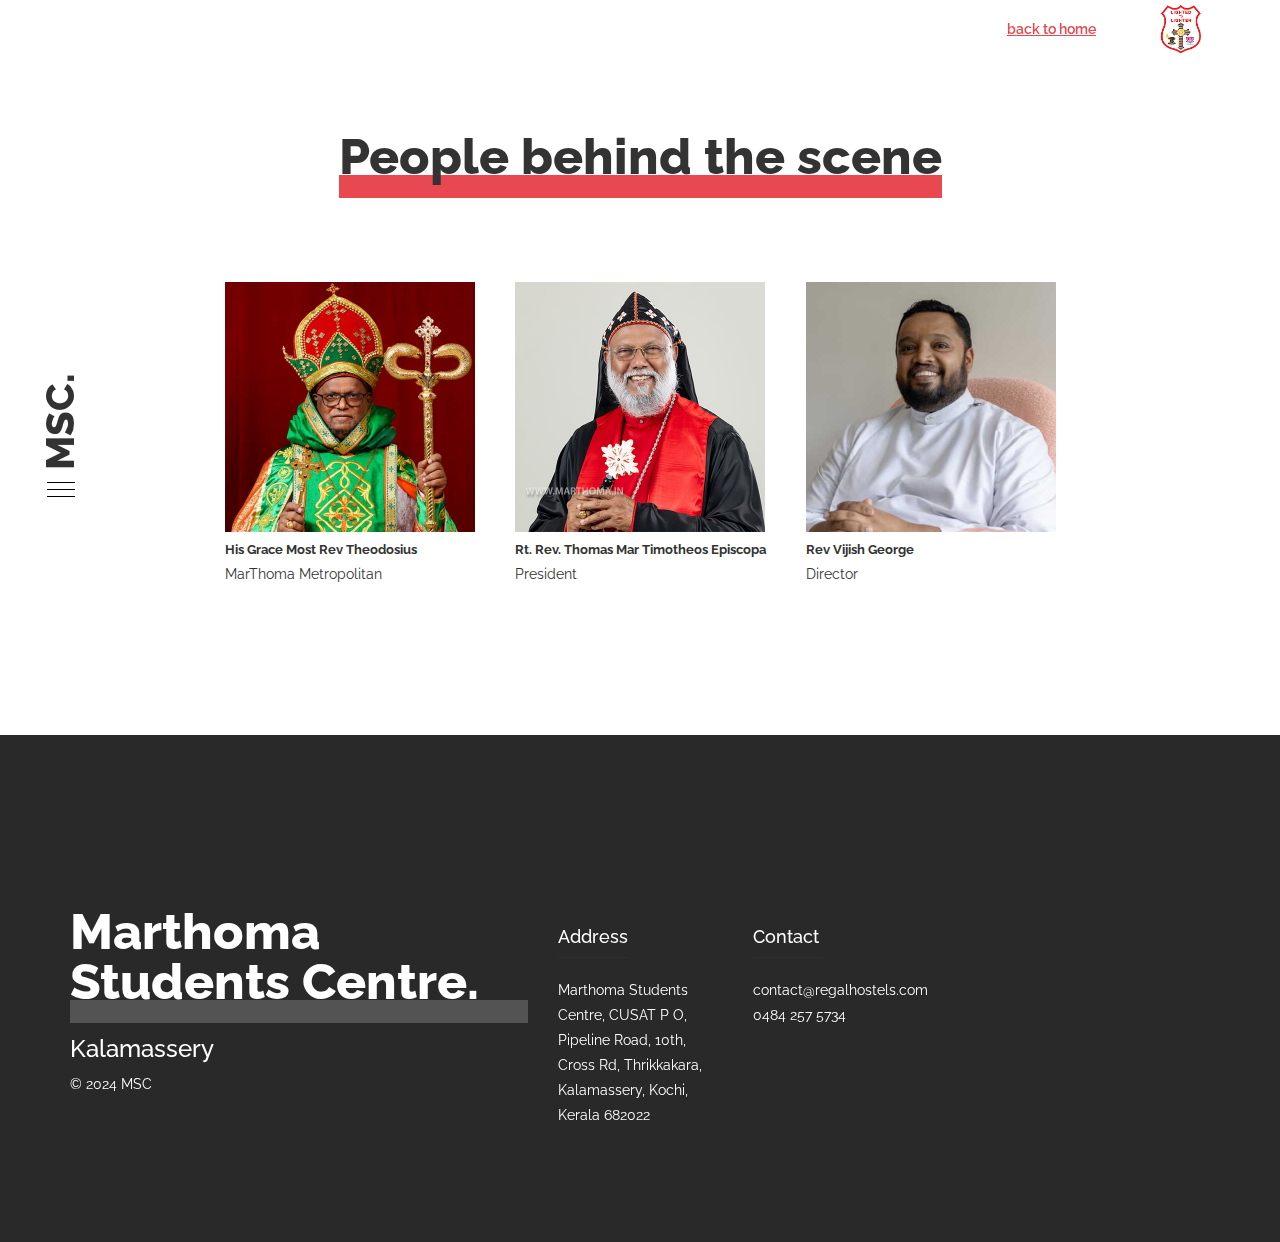
==== people.html @ cf11a121 "add people page, update content" ====
<!DOCTYPE html>
<html lang="en">
<head>
<meta charset="utf-8">
<meta name="viewport" content="width=device-width, initial-scale=1.0">
<title>Marthoma Students Centre</title>


	<!-- Library CSS -->
	<link href="css/regal_library.css" rel="stylesheet">

	<!-- Icons CSS -->
	<link href="fonts/themify-icons.css" rel="stylesheet">
	<link href="fonts/hotel/flaticon.css" rel="stylesheet">

	<!-- Theme CSS -->
	<link href="css/regal_style.css" rel="stylesheet">

	<!-- Google Fonts -->
	<link href='https://fonts.googleapis.com/css?family=Raleway:400,100,300,500,700,900' rel='stylesheet' type='text/css'>

	<!-- Favicon -->
	<link rel="icon" type="image/x-icon" href="/images/favicon.ico">

	<style>
		.icon {
			width: 100%;
		}

		.icon img {
			width: 50px;
			opacity: 0.75;
		}

		.logo {
			text-align: right;
		}

		.logo img {
			width: 60px;
			cursor: pointer;
			position: relative;
			transition: all 0.5s;
		}

		.logo img:hover {
			transform: scale(1.15) translateY(5px);
		}

		.people {
			display: flex;
			flex-wrap: wrap;
			justify-content: center;
		}

		.person {
			margin: 20px;
		}

		.person .person_text {
			display: flex;
			flex-direction: column;
			align-items: start;
			margin-top: 5px;
		}

		.person .person_text .person_name {
			font-weight: bold;
			font-size: 0.9em;
		}

		.person img {
			width: 250px;
		}
	</style>
</head>

<body>


<!-- Page -->
<div class="reg_page" id="reg_page">
    
    <!-- To Top -->
    <a href="#reg_page" class="reg_top ti ti-arrow-up reg_go"></a>
    
    <!-- Header -->
    <header>
        
        <div class="container reg_wht_txt">

            <!-- Header Phone -->
            <div class="reg_header_phone">
							Tel: 0484 257 5734
            </div>
            <!-- Header Phone End-->
            
            <!-- Header Social Buttons -->
            <!-- <div class="reg_header_soc">
                <b>Share</b>
                <div class="reg_header_soc_btns">
                    <a href="#" class="ti ti-facebook"></a>
                    <a href="#" class="ti ti-twitter"></a>
                    <a href="#" class="ti ti-instagram"></a>
                    <a href="#" class="ti ti-google"></a>
                </div>
            </div> -->
            <!-- Header Social Buttons End-->
						<div class="logo">
						 <a href="/" style="color: #e8484f; font-weight: 600; text-decoration: underline; margin-right: 50px;">back to home</a>
							<a href="https://marthoma.in" target="_blank">
								<img src="images/logo.png" />
							</a>
						</div>
        </div>
        

        <!-- Menu Btn -->
        <div class="reg_menu clearfix" data-301-end="left:0px" data-300-end="left:-200px">
            <div class="reg_menu_btn">
                <span></span><span></span><span></span>
            </div>
            <b>MSC.</b>
        </div>
        <!-- Menu Btn End-->

        <!-- Booking Btn -->
        <div class="reg_book clearfix">
            <i class="ti ti-tag"></i>
        </div>
        <!-- Booking Btn End-->

        <!-- Menu Hover -->
        <div class="reg_menu_cont reg_image_bck" data-color="#292929">
            <div class="reg_menu_cont_txt">

                <!-- Logo + Close Btn -->
                <div class="reg_menu_cont_logo"><div class="reg_menu_cont_logo_close"><span></span><span></span></div>MSC.</div>
                <ul>
                    <li><a href="/#about"><span>About</span></a></li>
                    <li><a href="/#rooms"><span>Rooms & Prices</span></a></li>
                    <!-- <li><a href="#reviews"><span>Reviews</span></a></li> -->
                    <li><a href="/#services"><span>Services</span></a></li>
                    <li><a href="/#gallery"><span>Gallery</span></a></li>
                    <!-- <li><a href="#instagram"><span>Instagram</span></a></li> -->
                    <!-- <li><a href="#team"><span>Team</span></a></li> -->
                    <!-- <li><a href="#offers"><span>Special Offers</span></a></li> -->
                    <li><a href="/#map"><span>Find us</span></a></li>
										<li><a href="#"><span>People behind the scene</span></a></li>
                </ul>

                <!-- Social Btns -->
                <!-- <div class="reg_menu_cont_social">
                    Follow Us
                    <a href="#" class="ti ti-facebook"></a>
                    <a href="#" class="ti ti-twitter"></a>
                    <a href="#" class="ti ti-instagram"></a>
                    <a href="#" class="ti ti-google"></a>
                </div> -->
                <!-- Social Btns End-->
            </div>
        </div>
        <!-- Menu Hover End-->
    
        

    </header>
    <!-- Header End -->


    <!-- Content -->
    <section id="reg_content" class="reg_content">

        <!-- section -->
        <section class="reg_section" id="about">
            <div class="container text-center">
                <h2>People behind the scene</h2><br>

								<div class="people">
									<div class="person">
										<div class="person_image_container">
											<img src="images/people/THEODOSIUS-MARTHOMA.jpg"/>
										</div>
										<div class="person_text">
											<div class="person_name">His Grace Most Rev Theodosius</div>
											<div class="person_position">MarThoma Metropolitan</div>
										</div>
									</div>
									<div class="person">
										<div class="person_image_container">
											<img src="images/people/4-Mar-Timotheos-2.jpg"/>
										</div>
										<div class="person_text">
											<div class="person_name">Rt. Rev. Thomas Mar Timotheos Episcopa</div>
											<div class="person_position">President</div>
										</div>
									</div>
									<div class="person">
										<div class="person_image_container">
											<img src="images/people/director.jpg"/>
										</div>
										<div class="person_text">
											<div class="person_name">Rev Vijish George</div>
											<div class="person_position">Director</div>
										</div>
									</div>
									
								</div>

								
            </div>
            <!-- container end -->
        </section>
        <!-- section end -->
        


    <!-- Footer -->
    <footer class="reg_image_bck" data-color="#292929">
        <div class="container">
            
            <!-- help -->
            <div id="reg_footer_block" data-0="@class:noactive" data-300-end="@class:active">
                <i class="ti flaticon-reception-bell"></i><span class="reg_subtitle">Need Help. <b>0484 257 5734</b></span>
                <p>If you hate forms (and who doesn’t?) or if you want to talk to a human being (and who doesn’t?), then you can ring us on the following number.</p>
            </div>
            <!-- help end -->
    
            <div class="row reg_wht_txt">
                <div class="col-md-5 col-sm-3">
                    <div class="reg_subtitle">Marthoma Students Centre.</div>
                    <h3>Kalamassery</h3>
                    <p>© 2024 MSC</p>
                </div>
                <div class="col-md-2 col-sm-3">
                    <h4>Address</h4>
                    <p>Marthoma Students Centre, CUSAT P O, Pipeline Road, 10th, Cross Rd, Thrikkakara, Kalamassery, Kochi, Kerala 682022</p>
                </div>
                <div class="col-md-3 col-sm-3">
                    <h4>Contact</h4>
                    <p><a href="mailto:contact@regalhostels.com">contact@regalhostels.com</a><br>
                    0484 257 5734<br>
                    
                    </p>
                </div>
                <!-- <div class="col-md-2 col-sm-3">
                    <h4>Follow Us</h4>
                    <ul>
                        <li><a href="#">Behance</a></li>
                        <li><a href="#">Facebook</a></li>
                        <li><a href="#">Dribble</a></li>
                    </ul>
                </div> -->
                
            </div>
            <!-- row end -->
        </div>
        <!-- container end -->
    </footer>
    <!-- Footer End -->

</div>
<!-- Page End -->



<!-- JQuery -->
<script src="js/jquery-1.12.4.min.js"></script> 
<!-- Library JS -->
<script src="js/regal_library.js"></script> 
<!-- Theme JS -->
<script src="js/regal_script.js"></script>

<script>
	
</script>
</body>
</html>
---- fonts/themify-icons.css ----
@font-face {
	font-family: 'themify';
	src:url('fonts/themify.eot?-fvbane');
	src:url('fonts/themify.eot?#iefix-fvbane') format('embedded-opentype'),
		url('fonts/themify.woff?-fvbane') format('woff'),
		url('fonts/themify.ttf?-fvbane') format('truetype'),
		url('fonts/themify.svg?-fvbane#themify') format('svg');
	font-weight: normal;
	font-style: normal;
}

[class^="ti-"], [class*=" ti-"] {
	font-family: 'themify';
	speak: none;
	font-style: normal;
	font-weight: normal;
	font-variant: normal;
	text-transform: none;
	line-height: 1;

	/* Better Font Rendering =========== */
	-webkit-font-smoothing: antialiased;
	-moz-osx-font-smoothing: grayscale;
}

.ti-wand:before {
	content: "\e600";
}
.ti-volume:before {
	content: "\e601";
}
.ti-user:before {
	content: "\e602";
}
.ti-unlock:before {
	content: "\e603";
}
.ti-unlink:before {
	content: "\e604";
}
.ti-trash:before {
	content: "\e605";
}
.ti-thought:before {
	content: "\e606";
}
.ti-target:before {
	content: "\e607";
}
.ti-tag:before {
	content: "\e608";
}
.ti-tablet:before {
	content: "\e609";
}
.ti-star:before {
	content: "\e60a";
}
.ti-spray:before {
	content: "\e60b";
}
.ti-signal:before {
	content: "\e60c";
}
.ti-shopping-cart:before {
	content: "\e60d";
}
.ti-shopping-cart-full:before {
	content: "\e60e";
}
.ti-settings:before {
	content: "\e60f";
}
.ti-search:before {
	content: "\e610";
}
.ti-zoom-in:before {
	content: "\e611";
}
.ti-zoom-out:before {
	content: "\e612";
}
.ti-cut:before {
	content: "\e613";
}
.ti-ruler:before {
	content: "\e614";
}
.ti-ruler-pencil:before {
	content: "\e615";
}
.ti-ruler-alt:before {
	content: "\e616";
}
.ti-bookmark:before {
	content: "\e617";
}
.ti-bookmark-alt:before {
	content: "\e618";
}
.ti-reload:before {
	content: "\e619";
}
.ti-plus:before {
	content: "\e61a";
}
.ti-pin:before {
	content: "\e61b";
}
.ti-pencil:before {
	content: "\e61c";
}
.ti-pencil-alt:before {
	content: "\e61d";
}
.ti-paint-roller:before {
	content: "\e61e";
}
.ti-paint-bucket:before {
	content: "\e61f";
}
.ti-na:before {
	content: "\e620";
}
.ti-mobile:before {
	content: "\e621";
}
.ti-minus:before {
	content: "\e622";
}
.ti-medall:before {
	content: "\e623";
}
.ti-medall-alt:before {
	content: "\e624";
}
.ti-marker:before {
	content: "\e625";
}
.ti-marker-alt:before {
	content: "\e626";
}
.ti-arrow-up:before {
	content: "\e627";
}
.ti-arrow-right:before {
	content: "\e628";
}
.ti-arrow-left:before {
	content: "\e629";
}
.ti-arrow-down:before {
	content: "\e62a";
}
.ti-lock:before {
	content: "\e62b";
}
.ti-location-arrow:before {
	content: "\e62c";
}
.ti-link:before {
	content: "\e62d";
}
.ti-layout:before {
	content: "\e62e";
}
.ti-layers:before {
	content: "\e62f";
}
.ti-layers-alt:before {
	content: "\e630";
}
.ti-key:before {
	content: "\e631";
}
.ti-import:before {
	content: "\e632";
}
.ti-image:before {
	content: "\e633";
}
.ti-heart:before {
	content: "\e634";
}
.ti-heart-broken:before {
	content: "\e635";
}
.ti-hand-stop:before {
	content: "\e636";
}
.ti-hand-open:before {
	content: "\e637";
}
.ti-hand-drag:before {
	content: "\e638";
}
.ti-folder:before {
	content: "\e639";
}
.ti-flag:before {
	content: "\e63a";
}
.ti-flag-alt:before {
	content: "\e63b";
}
.ti-flag-alt-2:before {
	content: "\e63c";
}
.ti-eye:before {
	content: "\e63d";
}
.ti-export:before {
	content: "\e63e";
}
.ti-exchange-vertical:before {
	content: "\e63f";
}
.ti-desktop:before {
	content: "\e640";
}
.ti-cup:before {
	content: "\e641";
}
.ti-crown:before {
	content: "\e642";
}
.ti-comments:before {
	content: "\e643";
}
.ti-comment:before {
	content: "\e644";
}
.ti-comment-alt:before {
	content: "\e645";
}
.ti-close:before {
	content: "\e646";
}
.ti-clip:before {
	content: "\e647";
}
.ti-angle-up:before {
	content: "\e648";
}
.ti-angle-right:before {
	content: "\e649";
}
.ti-angle-left:before {
	content: "\e64a";
}
.ti-angle-down:before {
	content: "\e64b";
}
.ti-check:before {
	content: "\e64c";
}
.ti-check-box:before {
	content: "\e64d";
}
.ti-camera:before {
	content: "\e64e";
}
.ti-announcement:before {
	content: "\e64f";
}
.ti-brush:before {
	content: "\e650";
}
.ti-briefcase:before {
	content: "\e651";
}
.ti-bolt:before {
	content: "\e652";
}
.ti-bolt-alt:before {
	content: "\e653";
}
.ti-blackboard:before {
	content: "\e654";
}
.ti-bag:before {
	content: "\e655";
}
.ti-move:before {
	content: "\e656";
}
.ti-arrows-vertical:before {
	content: "\e657";
}
.ti-arrows-horizontal:before {
	content: "\e658";
}
.ti-fullscreen:before {
	content: "\e659";
}
.ti-arrow-top-right:before {
	content: "\e65a";
}
.ti-arrow-top-left:before {
	content: "\e65b";
}
.ti-arrow-circle-up:before {
	content: "\e65c";
}
.ti-arrow-circle-right:before {
	content: "\e65d";
}
.ti-arrow-circle-left:before {
	content: "\e65e";
}
.ti-arrow-circle-down:before {
	content: "\e65f";
}
.ti-angle-double-up:before {
	content: "\e660";
}
.ti-angle-double-right:before {
	content: "\e661";
}
.ti-angle-double-left:before {
	content: "\e662";
}
.ti-angle-double-down:before {
	content: "\e663";
}
.ti-zip:before {
	content: "\e664";
}
.ti-world:before {
	content: "\e665";
}
.ti-wheelchair:before {
	content: "\e666";
}
.ti-view-list:before {
	content: "\e667";
}
.ti-view-list-alt:before {
	content: "\e668";
}
.ti-view-grid:before {
	content: "\e669";
}
.ti-uppercase:before {
	content: "\e66a";
}
.ti-upload:before {
	content: "\e66b";
}
.ti-underline:before {
	content: "\e66c";
}
.ti-truck:before {
	content: "\e66d";
}
.ti-timer:before {
	content: "\e66e";
}
.ti-ticket:before {
	content: "\e66f";
}
.ti-thumb-up:before {
	content: "\e670";
}
.ti-thumb-down:before {
	content: "\e671";
}
.ti-text:before {
	content: "\e672";
}
.ti-stats-up:before {
	content: "\e673";
}
.ti-stats-down:before {
	content: "\e674";
}
.ti-split-v:before {
	content: "\e675";
}
.ti-split-h:before {
	content: "\e676";
}
.ti-smallcap:before {
	content: "\e677";
}
.ti-shine:before {
	content: "\e678";
}
.ti-shift-right:before {
	content: "\e679";
}
.ti-shift-left:before {
	content: "\e67a";
}
.ti-shield:before {
	content: "\e67b";
}
.ti-notepad:before {
	content: "\e67c";
}
.ti-server:before {
	content: "\e67d";
}
.ti-quote-right:before {
	content: "\e67e";
}
.ti-quote-left:before {
	content: "\e67f";
}
.ti-pulse:before {
	content: "\e680";
}
.ti-printer:before {
	content: "\e681";
}
.ti-power-off:before {
	content: "\e682";
}
.ti-plug:before {
	content: "\e683";
}
.ti-pie-chart:before {
	content: "\e684";
}
.ti-paragraph:before {
	content: "\e685";
}
.ti-panel:before {
	content: "\e686";
}
.ti-package:before {
	content: "\e687";
}
.ti-music:before {
	content: "\e688";
}
.ti-music-alt:before {
	content: "\e689";
}
.ti-mouse:before {
	content: "\e68a";
}
.ti-mouse-alt:before {
	content: "\e68b";
}
.ti-money:before {
	content: "\e68c";
}
.ti-microphone:before {
	content: "\e68d";
}
.ti-menu:before {
	content: "\e68e";
}
.ti-menu-alt:before {
	content: "\e68f";
}
.ti-map:before {
	content: "\e690";
}
.ti-map-alt:before {
	content: "\e691";
}
.ti-loop:before {
	content: "\e692";
}
.ti-location-pin:before {
	content: "\e693";
}
.ti-list:before {
	content: "\e694";
}
.ti-light-bulb:before {
	content: "\e695";
}
.ti-Italic:before {
	content: "\e696";
}
.ti-info:before {
	content: "\e697";
}
.ti-infinite:before {
	content: "\e698";
}
.ti-id-badge:before {
	content: "\e699";
}
.ti-hummer:before {
	content: "\e69a";
}
.ti-home:before {
	content: "\e69b";
}
.ti-help:before {
	content: "\e69c";
}
.ti-headphone:before {
	content: "\e69d";
}
.ti-harddrives:before {
	content: "\e69e";
}
.ti-harddrive:before {
	content: "\e69f";
}
.ti-gift:before {
	content: "\e6a0";
}
.ti-game:before {
	content: "\e6a1";
}
.ti-filter:before {
	content: "\e6a2";
}
.ti-files:before {
	content: "\e6a3";
}
.ti-file:before {
	content: "\e6a4";
}
.ti-eraser:before {
	content: "\e6a5";
}
.ti-envelope:before {
	content: "\e6a6";
}
.ti-download:before {
	content: "\e6a7";
}
.ti-direction:before {
	content: "\e6a8";
}
.ti-direction-alt:before {
	content: "\e6a9";
}
.ti-dashboard:before {
	content: "\e6aa";
}
.ti-control-stop:before {
	content: "\e6ab";
}
.ti-control-shuffle:before {
	content: "\e6ac";
}
.ti-control-play:before {
	content: "\e6ad";
}
.ti-control-pause:before {
	content: "\e6ae";
}
.ti-control-forward:before {
	content: "\e6af";
}
.ti-control-backward:before {
	content: "\e6b0";
}
.ti-cloud:before {
	content: "\e6b1";
}
.ti-cloud-up:before {
	content: "\e6b2";
}
.ti-cloud-down:before {
	content: "\e6b3";
}
.ti-clipboard:before {
	content: "\e6b4";
}
.ti-car:before {
	content: "\e6b5";
}
.ti-calendar:before {
	content: "\e6b6";
}
.ti-book:before {
	content: "\e6b7";
}
.ti-bell:before {
	content: "\e6b8";
}
.ti-basketball:before {
	content: "\e6b9";
}
.ti-bar-chart:before {
	content: "\e6ba";
}
.ti-bar-chart-alt:before {
	content: "\e6bb";
}
.ti-back-right:before {
	content: "\e6bc";
}
.ti-back-left:before {
	content: "\e6bd";
}
.ti-arrows-corner:before {
	content: "\e6be";
}
.ti-archive:before {
	content: "\e6bf";
}
.ti-anchor:before {
	content: "\e6c0";
}
.ti-align-right:before {
	content: "\e6c1";
}
.ti-align-left:before {
	content: "\e6c2";
}
.ti-align-justify:before {
	content: "\e6c3";
}
.ti-align-center:before {
	content: "\e6c4";
}
.ti-alert:before {
	content: "\e6c5";
}
.ti-alarm-clock:before {
	content: "\e6c6";
}
.ti-agenda:before {
	content: "\e6c7";
}
.ti-write:before {
	content: "\e6c8";
}
.ti-window:before {
	content: "\e6c9";
}
.ti-widgetized:before {
	content: "\e6ca";
}
.ti-widget:before {
	content: "\e6cb";
}
.ti-widget-alt:before {
	content: "\e6cc";
}
.ti-wallet:before {
	content: "\e6cd";
}
.ti-video-clapper:before {
	content: "\e6ce";
}
.ti-video-camera:before {
	content: "\e6cf";
}
.ti-vector:before {
	content: "\e6d0";
}
.ti-themify-logo:before {
	content: "\e6d1";
}
.ti-themify-favicon:before {
	content: "\e6d2";
}
.ti-themify-favicon-alt:before {
	content: "\e6d3";
}
.ti-support:before {
	content: "\e6d4";
}
.ti-stamp:before {
	content: "\e6d5";
}
.ti-split-v-alt:before {
	content: "\e6d6";
}
.ti-slice:before {
	content: "\e6d7";
}
.ti-shortcode:before {
	content: "\e6d8";
}
.ti-shift-right-alt:before {
	content: "\e6d9";
}
.ti-shift-left-alt:before {
	content: "\e6da";
}
.ti-ruler-alt-2:before {
	content: "\e6db";
}
.ti-receipt:before {
	content: "\e6dc";
}
.ti-pin2:before {
	content: "\e6dd";
}
.ti-pin-alt:before {
	content: "\e6de";
}
.ti-pencil-alt2:before {
	content: "\e6df";
}
.ti-palette:before {
	content: "\e6e0";
}
.ti-more:before {
	content: "\e6e1";
}
.ti-more-alt:before {
	content: "\e6e2";
}
.ti-microphone-alt:before {
	content: "\e6e3";
}
.ti-magnet:before {
	content: "\e6e4";
}
.ti-line-double:before {
	content: "\e6e5";
}
.ti-line-dotted:before {
	content: "\e6e6";
}
.ti-line-dashed:before {
	content: "\e6e7";
}
.ti-layout-width-full:before {
	content: "\e6e8";
}
.ti-layout-width-default:before {
	content: "\e6e9";
}
.ti-layout-width-default-alt:before {
	content: "\e6ea";
}
.ti-layout-tab:before {
	content: "\e6eb";
}
.ti-layout-tab-window:before {
	content: "\e6ec";
}
.ti-layout-tab-v:before {
	content: "\e6ed";
}
.ti-layout-tab-min:before {
	content: "\e6ee";
}
.ti-layout-slider:before {
	content: "\e6ef";
}
.ti-layout-slider-alt:before {
	content: "\e6f0";
}
.ti-layout-sidebar-right:before {
	content: "\e6f1";
}
.ti-layout-sidebar-none:before {
	content: "\e6f2";
}
.ti-layout-sidebar-left:before {
	content: "\e6f3";
}
.ti-layout-placeholder:before {
	content: "\e6f4";
}
.ti-layout-menu:before {
	content: "\e6f5";
}
.ti-layout-menu-v:before {
	content: "\e6f6";
}
.ti-layout-menu-separated:before {
	content: "\e6f7";
}
.ti-layout-menu-full:before {
	content: "\e6f8";
}
.ti-layout-media-right-alt:before {
	content: "\e6f9";
}
.ti-layout-media-right:before {
	content: "\e6fa";
}
.ti-layout-media-overlay:before {
	content: "\e6fb";
}
.ti-layout-media-overlay-alt:before {
	content: "\e6fc";
}
.ti-layout-media-overlay-alt-2:before {
	content: "\e6fd";
}
.ti-layout-media-left-alt:before {
	content: "\e6fe";
}
.ti-layout-media-left:before {
	content: "\e6ff";
}
.ti-layout-media-center-alt:before {
	content: "\e700";
}
.ti-layout-media-center:before {
	content: "\e701";
}
.ti-layout-list-thumb:before {
	content: "\e702";
}
.ti-layout-list-thumb-alt:before {
	content: "\e703";
}
.ti-layout-list-post:before {
	content: "\e704";
}
.ti-layout-list-large-image:before {
	content: "\e705";
}
.ti-layout-line-solid:before {
	content: "\e706";
}
.ti-layout-grid4:before {
	content: "\e707";
}
.ti-layout-grid3:before {
	content: "\e708";
}
.ti-layout-grid2:before {
	content: "\e709";
}
.ti-layout-grid2-thumb:before {
	content: "\e70a";
}
.ti-layout-cta-right:before {
	content: "\e70b";
}
.ti-layout-cta-left:before {
	content: "\e70c";
}
.ti-layout-cta-center:before {
	content: "\e70d";
}
.ti-layout-cta-btn-right:before {
	content: "\e70e";
}
.ti-layout-cta-btn-left:before {
	content: "\e70f";
}
.ti-layout-column4:before {
	content: "\e710";
}
.ti-layout-column3:before {
	content: "\e711";
}
.ti-layout-column2:before {
	content: "\e712";
}
.ti-layout-accordion-separated:before {
	content: "\e713";
}
.ti-layout-accordion-merged:before {
	content: "\e714";
}
.ti-layout-accordion-list:before {
	content: "\e715";
}
.ti-ink-pen:before {
	content: "\e716";
}
.ti-info-alt:before {
	content: "\e717";
}
.ti-help-alt:before {
	content: "\e718";
}
.ti-headphone-alt:before {
	content: "\e719";
}
.ti-hand-point-up:before {
	content: "\e71a";
}
.ti-hand-point-right:before {
	content: "\e71b";
}
.ti-hand-point-left:before {
	content: "\e71c";
}
.ti-hand-point-down:before {
	content: "\e71d";
}
.ti-gallery:before {
	content: "\e71e";
}
.ti-face-smile:before {
	content: "\e71f";
}
.ti-face-sad:before {
	content: "\e720";
}
.ti-credit-card:before {
	content: "\e721";
}
.ti-control-skip-forward:before {
	content: "\e722";
}
.ti-control-skip-backward:before {
	content: "\e723";
}
.ti-control-record:before {
	content: "\e724";
}
.ti-control-eject:before {
	content: "\e725";
}
.ti-comments-smiley:before {
	content: "\e726";
}
.ti-brush-alt:before {
	content: "\e727";
}
.ti-youtube:before {
	content: "\e728";
}
.ti-vimeo:before {
	content: "\e729";
}
.ti-twitter:before {
	content: "\e72a";
}
.ti-time:before {
	content: "\e72b";
}
.ti-tumblr:before {
	content: "\e72c";
}
.ti-skype:before {
	content: "\e72d";
}
.ti-share:before {
	content: "\e72e";
}
.ti-share-alt:before {
	content: "\e72f";
}
.ti-rocket:before {
	content: "\e730";
}
.ti-pinterest:before {
	content: "\e731";
}
.ti-new-window:before {
	content: "\e732";
}
.ti-microsoft:before {
	content: "\e733";
}
.ti-list-ol:before {
	content: "\e734";
}
.ti-linkedin:before {
	content: "\e735";
}
.ti-layout-sidebar-2:before {
	content: "\e736";
}
.ti-layout-grid4-alt:before {
	content: "\e737";
}
.ti-layout-grid3-alt:before {
	content: "\e738";
}
.ti-layout-grid2-alt:before {
	content: "\e739";
}
.ti-layout-column4-alt:before {
	content: "\e73a";
}
.ti-layout-column3-alt:before {
	content: "\e73b";
}
.ti-layout-column2-alt:before {
	content: "\e73c";
}
.ti-instagram:before {
	content: "\e73d";
}
.ti-google:before {
	content: "\e73e";
}
.ti-github:before {
	content: "\e73f";
}
.ti-flickr:before {
	content: "\e740";
}
.ti-facebook:before {
	content: "\e741";
}
.ti-dropbox:before {
	content: "\e742";
}
.ti-dribbble:before {
	content: "\e743";
}
.ti-apple:before {
	content: "\e744";
}
.ti-android:before {
	content: "\e745";
}
.ti-save:before {
	content: "\e746";
}
.ti-save-alt:before {
	content: "\e747";
}
.ti-yahoo:before {
	content: "\e748";
}
.ti-wordpress:before {
	content: "\e749";
}
.ti-vimeo-alt:before {
	content: "\e74a";
}
.ti-twitter-alt:before {
	content: "\e74b";
}
.ti-tumblr-alt:before {
	content: "\e74c";
}
.ti-trello:before {
	content: "\e74d";
}
.ti-stack-overflow:before {
	content: "\e74e";
}
.ti-soundcloud:before {
	content: "\e74f";
}
.ti-sharethis:before {
	content: "\e750";
}
.ti-sharethis-alt:before {
	content: "\e751";
}
.ti-reddit:before {
	content: "\e752";
}
.ti-pinterest-alt:before {
	content: "\e753";
}
.ti-microsoft-alt:before {
	content: "\e754";
}
.ti-linux:before {
	content: "\e755";
}
.ti-jsfiddle:before {
	content: "\e756";
}
.ti-joomla:before {
	content: "\e757";
}
.ti-html5:before {
	content: "\e758";
}
.ti-flickr-alt:before {
	content: "\e759";
}
.ti-email:before {
	content: "\e75a";
}
.ti-drupal:before {
	content: "\e75b";
}
.ti-dropbox-alt:before {
	content: "\e75c";
}
.ti-css3:before {
	content: "\e75d";
}
.ti-rss:before {
	content: "\e75e";
}
.ti-rss-alt:before {
	content: "\e75f";
}
---- fonts/hotel/flaticon.css ----
/*
  	Flaticon icon font: Flaticon
  	Creation date: 19/02/2016 14:52
  	*/

@font-face {
  font-family: "Flaticon";
  src: url("./Flaticon.eot");
  src: url("./Flaticon.eot?#iefix") format("embedded-opentype"),
       url("./Flaticon.woff") format("woff"),
       url("./Flaticon.ttf") format("truetype"),
       url("./Flaticon.svg#Flaticon") format("svg");
  font-weight: normal;
  font-style: normal;
}

@media screen and (-webkit-min-device-pixel-ratio:0) {
  @font-face {
    font-family: "Flaticon";
    src: url("./Flaticon.svg#Flaticon") format("svg");
  }
}

[class^="flaticon-"]:before, [class*=" flaticon-"]:before,
[class^="flaticon-"]:after, [class*=" flaticon-"]:after {   
  font-family: Flaticon;
        font-size: 50px;
font-style: normal;
}

.flaticon-air-conditioner:before { content: "\f100"; }
.flaticon-bar:before { content: "\f101"; }
.flaticon-business-center:before { content: "\f102"; }
.flaticon-check-in:before { content: "\f103"; }
.flaticon-cleaning-service:before { content: "\f104"; }
.flaticon-coffee-cup:before { content: "\f105"; }
.flaticon-conference:before { content: "\f106"; }
.flaticon-family-room:before { content: "\f107"; }
.flaticon-hotel:before { content: "\f108"; }
.flaticon-hotel-room:before { content: "\f109"; }
.flaticon-hotel-sign:before { content: "\f10a"; }
.flaticon-hotel-staff:before { content: "\f10b"; }
.flaticon-laundry-service:before { content: "\f10c"; }
.flaticon-luggage:before { content: "\f10d"; }
.flaticon-no-smoking:before { content: "\f10e"; }
.flaticon-not-disturb:before { content: "\f10f"; }
.flaticon-parking:before { content: "\f110"; }
.flaticon-reception:before { content: "\f111"; }
.flaticon-reception-bell:before { content: "\f112"; }
.flaticon-restaurant:before { content: "\f113"; }
.flaticon-room-key:before { content: "\f114"; }
.flaticon-room-service:before { content: "\f115"; }
.flaticon-safebox:before { content: "\f116"; }
.flaticon-shower:before { content: "\f117"; }
.flaticon-spa:before { content: "\f118"; }
.flaticon-sport-centre:before { content: "\f119"; }
.flaticon-swimming-pool:before { content: "\f11a"; }
.flaticon-television:before { content: "\f11b"; }
.flaticon-toiletries:before { content: "\f11c"; }
.flaticon-wifi-room:before { content: "\f11d"; }
---- css/regal_style.css ----
/* TABLE OF CONTENT
======================================
01. Main Styles
	01.1 Regal Menu
	01.2 White Text
	01.3 Titles
02. Bootstrap
	02.1 Align Center
	02.2 Tabs
	02.3.Buttons
	02.4 Labels
	02.5 Alerts
	02.6 Lightbox
	02.7 Pagination
	02.8 Progress Bars
	02.9 Preloader
	02.10 AbsBlocks
	02.11 Calendar
03. Sidebars
	03.1 Content
	03.2 Main Sidebar
	03.3 Section
04. Header
	04.1 Logo Animation
	04.2 Logo Img
	04.3 Tranparency Menu
	04.4 Full Width Submenu
	04.5 Horizontal Menu
	04.6 Language Menu
	04.7 Mobile Menu
	04.8 Header Animation
	04.9 Passpartu
	04.10 Search
	04.11 Header Login Form
	04.12 Header Phone
05. Slider
	05.1 Slider Text
	05.2 Slider Aligns
	05.3 Scroll Down
	05.4 Slider Reviews
	05.5 About Images
06. Shortcodes
	06.1 Icon Boxes
	06.2 Animation Blocks
		06.2.01 Iphone Animations
		06.2.02 Macbook Animation
	06.3 Browsers Images
	06.4 Team
	06.5 Sliders
	06.6 News Block
	06.7 Around Block
	06.8 Price
	06.9 Services Block
	06.10 Map
	06.11 Special Offers
	06.12 Section Animation Block
	06.13 Room Blocks
	06.14 Block Center
	06.15 Block Animations
07. Footer
	07.1 To Top
	07.2 Map
	07.3 Footer Block
08. Inside Pages
	08.1 Portfolio
	08.2 Pages Title
	08.3 Breadcrumbs
	08.4 Demos
	08.5 One Page Nav
	08.6 Blog
	08.7 Widgets
	08.8 Comments
	08.9 Masonry
	08.10 Projects
	08.11 Shop
	08.12 Tags
	08.13 Related Products
	08.14 Checkout
	08.15 Cart
	08.16 Single Products
	08.17 Restaurant
09. Mobile, Tablet
	09.1 Mobile
	09.2 Tablet
======================================
*/


/*===============================================*/
/* 01. Main Styles                               */
/*===============================================*/

body {
    color: #333;
    font:400 14px/25px Raleway, Arial,sans-serif;
	margin:0;
	padding:0;
	min-height:100%;
	height: 100%;
}
.body_no_height {
	height: auto;
}
.body_no_height .reg_slider {
	height: 700px;
	height: 100vh;
}
a, a:hover, a:focus, a:active {
	color: #6f6f6f
}
html {
	min-height:100%;
	height:100%
}
.clear {
	clear: both;
}
.reg_page {
	min-height:100%;
	position:relative;
	height:100%;	
	left: 0;
}
.reg_large_text {
	font: 400 18px/30px Raleway, Arial;
}
.reg_over {
	width: 100%;
	height: 100%;
	top: 0;
	left: 0;
	position: absolute;
	z-index: 0
}
.reg_image_bck {
	-webkit-background-size: cover;
	background-size: cover;
}
.reg_top_menu_mobile_link {
	display: none;
}

/*01.1 Reg Menu*/
.reg_menu {
	position: fixed;
	background: #fff;
	top: 60%;
	padding: 40px;
	transform:rotate(-90deg);
	-webkit-transition: all 0.3s;
	-o-transition: all 0.3s;
	transition: all 0.3s;
	left: 0;
	-webkit-transform-origin: 0 0 0;
	-moz-transform-origin: 0 0 0;
	-ms-transform-origin: 0 0 0;
	-o-transform-origin: 0 0 0;
	transform-origin: 0 0 0;
	min-width: 102px;
	min-height: 102px;
	cursor: pointer;
	-webkit-transition-delay: 0.3s;
	-o-transition-delay: 0.3s;
	transition-delay: 0.3s;
}

.reg_menu_cl {
	left: -123px!important;
	-webkit-transition-delay: 0s;
	-o-transition-delay: 0s;
	transition-delay: 0s;
}
	.reg_menu:hover {
		padding: 60px 40px 40px;
		-webkit-transition-delay: 0s;
		-o-transition-delay: 0s;
		transition-delay: 0s;
	}

	.reg_menu b {
		position: relative;
		font:800 40px/40px Raleway;
		margin-left: 30px;
		color: #333;
	}
	.reg_menu_btn span {
		display: block;
		width: 1px;
		height: 28px;
		background: #000;
		margin: 7px 3px 0;
		float: left;
		-webkit-transition: all 0.3s;
		-o-transition: all 0.3s;
		transition: all 0.3s;
		-webkit-transform-origin: 100%;
		-moz-transform-origin: 100%;
		-ms-transform-origin: 100%;
		-o-transform-origin: 100%;
		transform-origin: 100%;
	}
	.reg_menu:hover .reg_menu_btn span:nth-child(1) {
		height: 0;
	}
	.reg_menu:hover .reg_menu_btn span:nth-child(2) {
		height: 50px;
	}
	.reg_menu:hover .reg_menu_btn span:nth-child(3) {
		height: 0;
		-webkit-transition-delay: 0.15s;
		-o-transition-delay: 0.15s;
		transition-delay: 0.15s;
	}
	.reg_menu_btn {
		width: 21px;
		position: absolute;
		transform:rotate(180deg);
		margin-top: 7px;
		-webkit-transition: all 0.3s;
		-o-transition: all 0.3s;
		transition: all 0.3s;
	}
	.reg_menu:hover .reg_menu_btn {
		margin-top: -15px;
	}

.reg_menu_cont {
	position: fixed;
	height: 100%;
	width: 600px;
	left: -600px;
	top: 0;
	-webkit-transition: all 0.5s;
	-o-transition: all 0.5s;
	transition: all 0.5s;
	z-index: 2;
}
.reg_menu_hover {
	left: -590px;
}
.reg_menu_opened {
	left: 0;
	-webkit-transition-delay: 0s;
	-o-transition-delay: 0s;
	transition-delay: 0s;
}
.reg_menu_cont_txt {
	position: absolute;
	top: 50%;
	left: 50%;
	transform:translateX(-50%) translateY(-50%);
}
.reg_menu_cont ul {
	margin: 0;
	padding: 0;
	list-style: none;
}
	.reg_menu_cont li {
		overflow: hidden;
	}
	.reg_menu_cont ul a {
		font: 800 40px/47px Raleway;
		-webkit-transition: all 0.3s;
		-o-transition: all 0.3s;
		transition: all 0.3s;
		position: relative;
		top: 50px;
		display: block;
		margin-top: -3px;
	}
		.reg_menu_cont ul a.active span {
			color: #fff;
			text-decoration: none;
		}
		.reg_menu_cont ul a.active {
			text-decoration: none;
		}
		.reg_menu_cont ul a span {
			-webkit-transition: all 0.3s;
			-o-transition: all 0.3s;
			transition: all 0.3s;
		}
	.reg_menu_opened ul a {
		top: 0;
	}
	.reg_menu_cont_social {
		margin-top: 30px;
		color: #eee;
		border-top: 1px solid rgba(255,255,255,0.1);
		padding-top: 30px;
	}
		.reg_menu_cont_social a {
			color: #eee;
			text-decoration: none;
			font-size: 20px;
			display: inline-block;
			margin: 0 5px;
		}
	.reg_menu_cont ul a:hover {
		text-decoration: none;
	}
		.reg_menu_cont ul a:hover span {
			color: #eee;
		}
	.reg_menu_cont_logo {
		position: absolute;
		font: 800 40px/40px Raleway;
		color: #eee;
		transform:rotate(-90deg);
		-webkit-transform-origin: 0 100%;
		-moz-transform-origin: 0 100%;
		-ms-transform-origin: 0 100%;
		-o-transform-origin: 0 100%;
		transform-origin: 0 100%;
		width: 320px;
		top: 282px;
		text-align: right;
		left: -37px;
	}

	.reg_menu_cont_logo_close,
	.reg_book_close {
		width: 87px;
		height: 36px;
		display: inline-block;
		position: relative;
		cursor: pointer;
		-webkit-transition: all 0.3s;
		-o-transition: all 0.3s;
		transition: all 0.3s;
	}
	.reg_book_close {
		width: 57px;
	}
		.reg_menu_cont_logo_close:hover {
			width: 92px;
		}
		.reg_menu_cont_logo_close:after {
			display: block;
			content: '';
			position: absolute;
			background: rgba(255,255,255,0.2);
			height: 55px;
			width: 1px;
			right: 20px;
			top: -7px;
		}
		.reg_menu_cont_logo_close span,
		.reg_book_close span {
			width: 50px;
			height: 1px;
			background: #eee;
			display: block;
			position: absolute;
			margin-top: 20px;
			-webkit-transition: all 0.3s;
			-o-transition: all 0.3s;
			transition: all 0.3s;
		}
			.reg_menu_cont_logo_close:hover span {
				background: #fff;
				width: 60px;
			}
		.reg_menu_cont_logo_close span:nth-child(1),
		.reg_book_close span:nth-child(1) {
			transform:rotate(45deg);
		}
		.reg_menu_cont_logo_close span:nth-child(2),
		.reg_book_close span:nth-child(2) {
			transform:rotate(-45deg);
		}
		.reg_menu_cont_logo_close:hover  span:nth-child(1),
		.reg_book_close:hover  span:nth-child(1) {
			transform:rotate(135deg);
		}
		.reg_menu_cont_logo_close:hover  span:nth-child(2),
		.reg_book_close:hover  span:nth-child(2) {
			transform:rotate(45deg);
		}

.reg_book,
.reg_book_close {
	display: none;
}
#form_send_message {
	padding-left: 20px;
}

/*01.2 White Text*/
.reg_wht_txt {
	color: #fff;
}
	.reg_wht_txt h2:after {
		background: rgba(255,255,255,0.1);
	}
	.text-center .reg_wht_txt h3 {
		max-width: 40%;
		margin-left: auto;
		margin-right: auto;
	}
	footer.reg_wht_txt h3 {
		max-width: 100% ;
	}
	.reg_wht_txt .reg_icon_box_content {
		color: #fff;
	}
	.reg_wht_txt .reg_icon_box h4 {
		color: #fff;
	}
	.reg_wht_txt a, .reg_wht_txt a i {
		color: #fff;
	}



/*01.3 Titles*/
h1.reg_h1_title {
	font:900 44px Raleway, Arial;
	text-transform: uppercase;
	line-height: 1.125;
	margin-top: 0;
}
h2, 
.reg_subtitle, 
.reg_underline_title {
	font:800 50px/50px Raleway, Arial;
	margin-top: 0;
	display: inline-block;
	position: relative;
	margin-bottom: 80px;
}
.reg_subtitle b {
	font-weight: 800;
}
.reg_subtitle {
	top: -70px;
}
h2:after,
.reg_subtitle:after,
.reg_underline_title:after {
	height: 23px;
	background: #e8484f;
	display: block;
	content: '';
	position: absolute;
	width: 100%;
	margin-top: -7px;
	z-index: -1;
}

.reg_wht_txt h2:after,
.reg_wht_txt .reg_underline_title:after,
.reg_wht_txt .reg_subtitle:after,
.reg_wht_txt .reg_block_center .reg_underline_title:after,
.reg_wht_txt .reg_simple_block .reg_underline_title:after,
.reg_wht_txt .reg_simple_block h2:after {
	background: rgba(255,255,255,0.2);
}

.reg_content .text-center h3 {
	max-width: 700px;
	margin-right: auto;
	margin-left: auto	
}
.reg_content img {
	max-width: 100%;
}
h4 {
	margin: 20px 0;
}


/*===============================================*/
/* 02. Bootstrap                                 */
/*===============================================*/

/*02.1 Align Center*/
.reg_text_center {
	text-align: center;
}
	.text-center .reg_icon_box .ti {
		float: none;
		position: relative;
		margin-left: 0;
	}
	.text-center .reg_icon_box .reg_icon_box_content {
		padding-left: 10px;	
	}
	.text-center h4:after {
		margin-left: auto;
		margin-right: auto;
	}
blockquote footer {
	padding: 40px 0 0;
}
.checkbox, .radio {
	display: inline-block;
}
.method {
	display: inline-block;
}
.checkout .box, .cart .box {
	background: #eee;
	padding: 30px;
}
.cart-total-item .price {
	float: right;
}
.cart-total-item {
	border-bottom: 1px solid #ccc;
	padding-bottom: 10px;
	margin-bottom: 10px;
}
.method p {
	margin: 0;
}
.container-full {
	width: 100%;
}
.panel-default > .panel-heading {
	border-radius: 0;
	background:#f2f2f2;
	padding: 20px;
}
.panel-title a:before {
	display: inline-block;
	content: "\e622";
	font-family: themify;
	font-size: 12px;
	margin-right: 10px;
}
	.panel-title a.collapsed:before {
		content: "\e61a";
	}
.panel-group .panel {
	border-radius: 0;
}
.reg_simple_block {
	padding: 60px;
	position: relative;
	z-index: 1;
}
.reg_simple_block_mini {
	padding: 50px;
}
.reg_simple_block h2 {
	margin-bottom: 30px;
}
.reg_simple_block h2 a i.ti {
	font-size: 50px;
	position: absolute;
	top: 15px;
	margin-left: 10px;
}
.reg_simple_block h2 a {
	display: inline-block;
	position: relative;
	vertical-align: top;
}
.reg_simple_block h2 a b {
	font-size: 14px;
	position: absolute;
	margin: 25px 0 0 40px;
	line-height: 14px;
	width: 0;
	overflow: hidden;
	-webkit-transition: all 0.3s;
	-o-transition: all 0.3s;
	transition: all 0.3s;
	opacity: 0;
	top: 0;
}
.reg_simple_block h2 a:hover {
	text-decoration: none;
}
	.reg_simple_block h2 a:hover b {
		width: 50px;
		opacity: 1;
		margin: 25px 0 0 60px;
	}
.reg_simple_block .reg_underline_title {
	margin-bottom: 0;
}





.reg_simple_block_great {
	padding: 180px 100px;
	position: relative;
	z-index: 1;
}
.reg_simple_block_mini {
	padding: 40px 50px;
	position: relative;
	z-index: 1;
}
.background-position {
	background-position: 50% 0;
}
.container-mini {
	max-width: 600px;
	margin-right: auto;
	margin-left: auto;
}
.text-center p {
	max-width: 600px;
	margin-right: auto;
	margin-left: auto;
}
.form-control {
	margin-bottom: 30px;
	border-radius:0;
	height: 50px;
	padding: 10px 20px;
	box-shadow:none;
	border: 1px solid #C4C4C4;
}
.form-control.error {
	border: 1px solid red;
}
label.error {
	position: absolute;
	width: 100%;
	left: 0;
	top: 81px;
	font-size: 11px;
}
p {
	margin-bottom: 30px;
}
textarea.form-control {
	height: 150px;
	padding: 20px;
}
.btn {
	border: 0;
	border-radius:0;
	-webkit-transition: all 0.3s;
	-o-transition: all 0.3s;
	transition: all 0.3s;
	background: rgba(0,0,0,0.2);
	padding: 15px;
}
	.btn:hover {
		color: #fff;
		background: rgba(0,0,0,0.6);
	}
.reg_wht_txt .btn {
	background: rgba(0,0,0,0.6);
	color: #fff;
}
	.reg_wht_txt .btn:hover {
		background: rgba(0,0,0,0.9);
	}
.col-md-12 .twitter-feed {
	margin: 50px auto 0;
	max-width: 600px;	
}
.twitter-feed ul {
	list-style:none;
	padding: 0;
}
.twitter-feed ul li {
	border-bottom: 1px solid rgba(255,255,255,0.3);
	margin-bottom: 20px;
}
.twitter-feed .interact {
	display: none;
}
.twitter-feed ul li:last-child {
	border-bottom: 0;
}
.twitter-feed .user,
.twitter-feed .timePosted {
	display: none;
}
.eng_big_icon i {
	font-size: 40px;
}

.row_no_pd .col-lg-1, 
.row_no_pd .col-lg-10, 
.row_no_pd .col-lg-11, 
.row_no_pd .col-lg-12, 
.row_no_pd .col-lg-2, 
.row_no_pd .col-lg-3, 
.row_no_pd .col-lg-4, 
.row_no_pd .col-lg-5, 
.row_no_pd .col-lg-6, 
.row_no_pd .col-lg-7, 
.row_no_pd .col-lg-8, 
.row_no_pd .col-lg-9, 
.row_no_pd .col-md-1, 
.row_no_pd .col-md-10, 
.row_no_pd .col-md-11, 
.row_no_pd .col-md-12, 
.row_no_pd .col-md-2, 
.row_no_pd .col-md-3, 
.row_no_pd .col-md-4, 
.row_no_pd .col-md-5, 
.row_no_pd .col-md-6, 
.row_no_pd .col-md-7, 
.row_no_pd .col-md-8, 
.row_no_pd .col-md-9, 
.row_no_pd .col-sm-1, 
.row_no_pd .col-sm-10, 
.row_no_pd .col-sm-11, 
.row_no_pd .col-sm-12, 
.row_no_pd .col-sm-2, 
.row_no_pd .col-sm-3, 
.row_no_pd .col-sm-4, 
.row_no_pd .col-sm-5, 
.row_no_pd .col-sm-6, 
.row_no_pd .col-sm-7, 
.row_no_pd .col-sm-8, 
.row_no_pd .col-sm-9, 
.row_no_pd .col-xs-1, 
.row_no_pd .col-xs-10, 
.row_no_pd .col-xs-11, 
.row_no_pd .col-xs-12, 
.row_no_pd .col-xs-2, 
.row_no_pd .col-xs-3, 
.row_no_pd .col-xs-4, 
.row_no_pd .col-xs-5, 
.row_no_pd .col-xs-6, 
.row_no_pd .col-xs-7, 
.row_no_pd .col-xs-8, 
.row_no_pd .col-xs-9{
	padding: 0;
}

/*02.2 Tabs*/
.tab-pane {
	padding: 25px 0;
}
.great-tabs li a,
.great-tabs li a:hover, 
.great-tabs li.active a,
.great-tabs li.active a:hover, 
.great-tabs {

}
.great-tabs li a {
	text-align: center;
	margin: 0 10px;
	width: 160px;
	height: 110px;
	border: 1px solid #ccc;
	border-radius: 0;
	padding: 20px;
}

.great-tabs li a i {
	display: block;
	margin-right: auto;
	margin-left: auto;
	font-size: 40px;
	margin-bottom: 10px;
}
.nav-tabs > li > a {
	border-radius: 0;	
	border: 0;
}
.nav-tabs > li > a:hover {
	background: none;
}
.nav-tabs > li.active > a, .nav-tabs > li.active > a:focus, .nav-tabs > li.active > a:hover {
	border: 0;
	border-bottom: 1px solid #6f6f6f;
	background: none;
}
.nav-tabs {
	border: 0;
}

/*02.3.Buttons*/
.btn.large, .btn-lg {
	padding: 20px;
	font-weight: bold;
}
.btn.medium, .btn-sm {
	padding: 15px;
	font-weight: 500;
}
.btn.small, .btn-xs {
	padding:10px;
	font-size: 10px;
}
.btn.#e8484f {
	background: #e8484f;
}
.btn.gray {
	background: #333;
	color: #fff;
}
.btn.gray-light {
	background: #eee;
}
.btn.cyan {
	background: cyan;
	color: #fff;
}
.btn.blue {
	background: blue;
	color: #fff;
}
.btn.teal {
	background: teal;
	color: #fff;
}
.btn.green {
	background: green;
	color: #fff;
}
.btn.lime {
	background: lime;
	color: #fff;
}
.btn.deeporange {
	background: orange;
	color: #fff;
}
	.btn.#e8484f:hover, 
	.btn.gray:hover, 
	.btn.gray-light:hover,
	.btn.cyan:hover,
	.btn.blue:hover,
	.btn.teal:hover,
	.btn.green:hover,
	.btn.lime:hover,
	.btn.deeporange:hover {
		background: #292929;
	}
.btn span {
	display: inline-block;
	margin:0 0 0 5px;
}
.btn span.ti-left {
	margin-right: 5px;
	margin-left: 0;
}
.btn {
	text-shadow: none;
}
.btn-primary {
	background: #337ab7;
	color: #fff;
}
.btn-success {
	background: #5cb85c;
	color: #fff;
}
.btn-info {
	background: #5bc0de;
	color: #fff;
}
.btn-warning {
	background: #eea236;
	color: #fff;
}
.btn-danger {
	background: #d9534f;
	color: #fff;
}
.btn-link {
	background: none;
	padding: 0 10px;
}
	.btn-link:hover {
		background: none;
		color: #333;
	}
.btn.btn_border {
	border: 1px solid #ccc;
	background: none;
	color: #333;
}
.reg_wht_txt .btn.btn_border {
	border: 1px solid rgba(255,255,255,0.3);
	background: none;
	color: #fff;
}
.reg_wht_txt .btn.btn_border:hover {
	border: 1px solid rgba(255,255,255,1);
	color: #fff;
}

.btn.btn_border.#e8484f {
	border: 1px solid #e8484f;
}
.btn.btn_border.gray {
	border: 1px solid gray;
}
.btn.btn_border.gray-light {
	border: 1px solid #eee;
}
.btn.btn_border.cyan {
	border: 1px solid cyan;
}
.btn.btn_border.blue {
	border: 1px solid blue;
}
.btn.btn_border.teal {
	border: 1px solid teal;
}
.btn.btn_border.green {
	border: 1px solid green;
}
.btn.btn_border.lime {
	border: 1px solid lime;
}
.btn.btn_border.deeporange {
	border: 1px solid orange;
}
.btn.btn_border:hover {
		color: #000;
		background: none;
		border: 1px solid #333;
	}




/*02.4 Labels*/
.label {
	padding:10px 10px;
	border-radius: 0;
}
h5 .label, h6 .label {
	padding: 5px;
}
/*02.5 Alerts*/
.alert  {
	border-radius: 0;
	border: 0;
	box-shadow:none;
}
	.alert-success {
		background: #dff0d8;
		border: 1px solid #d6e9c6;
	}
	.alert-info {
		background: #d9edf7;
		border: 1px solid #bce8f1;
	}
	.alert-warning {
		background: #fcf8e3;
		border: 1px solid #faebcc;
	}
	.alert-danger {
		background: #f2dede;
		border: 1px solid #ebccd1;
	}
/*02.6 Lightbox*/
.reg_port_titles_lg_icons .reg_port_icons {
	margin-top: 0;
}
.reg_port_titles_lg_icons, .reg_port_titles_lg_icons .reg_port_icons, .reg_port_titles_lg_icons .reg_port_icons a {
	position: absolute;
	top: 0;
	bottom: 0;
	left: 0;
	right: 0;
}
/*02.7 Pagination*/
.pagination li a, 
.pagination-lg li a, 
.pagination > li:first-child > a, 
.pagination > li:last-child > a,
.pager li > a, 
.pager li > span {
	border-radius: 0;
}
.reg_blog_pag .pagination li a {
	border: 0;
	color: #292929;
	margin: 0 3px;
	padding: 10px 15px;
}
.reg_blog_pag .pagination li.active a {
	border: 0;
	background: #292929;
	color: #fff;
}
.pager a span {
	-webkit-transition: all 0.3s;
	-o-transition: all 0.3s;
	transition: all 0.3s;
}
	.pager .previous a:hover span {
		margin-right: 10px
	}
	.pager .next a:hover span {
		margin-left: 10px
	}

/*02.8 Progress Bars*/
.skill-bar {
	background: #f2f2f2;
	height: 40px;
	margin-bottom: 20px;
	position: relative;
}
.skill-bar-thin {
	height: 40px;
	padding-top: 25px;
	background: none;
}
	.skill-bar-thin:after {
		position: absolute;
		display: block;
		content: '';
		height: 5px;
		background: #f2f2f2;
		width: 100%;
		z-index: 0;
		margin-top: -5px;
	}
	.skill-bar-thin .skill-bar-content {
		height: 5px;
		position: relative;
		z-index: 1;
	}
	.skill-bar-thin .skill-perc {
		position: absolute;
		color: #333;
		right: 0;
		margin-top: -30px;
	}
	.skill-bar-thin .skill-title {
		position: absolute;
		color: #333;
		margin-top: -30px;
		padding: 0;
	}
	.skill-bar-content {
		position: absolute;
		height: 40px;
		background: #292929;
		text-indent: -10000px;
		-webkit-transition: all 1s;
		-o-transition: all 1s;
		transition: all 1s;
	}
	.noactive .skill-bar-content {
		width: 0!important;
		opacity: 0;
	}
		.active .skill-bar-content {
			opacity: 1;
		}

	.skill-title {
		position: absolute;
		color: #fff;
		padding: 8px 10px;
	}
	.reg_wht_txt .skill-title, .reg_wht_txt .skill-perc {
		color: #fff;
	}

/*02.9 Preloader*/
.reg_page_loader{
 	display:block;
	width: 100%;
	height: 100%;
	position: fixed;
	top: 0;
	left: 0;
	background: #fefefe;
	z-index: 100000;	
}

.reg_loader {
  width: 50px;
  height: 50px;
  position: absolute;
  top: 50%;
  left: 50%;
  margin: -25px 0 0 -25px;
  font-size: 10px;
  text-indent: -12345px;
  border-top: 1px solid rgba(0,0,0, 0.08);
  border-right: 1px solid rgba(0,0,0, 0.08);
  border-bottom: 1px solid rgba(0,0,0, 0.08);
  border-left: 1px solid rgba(0,0,0, 0.5);
  
  -webkit-border-radius: 50%;
  -moz-border-radius: 50%;
  border-radius: 50%;
  
   -webkit-animation: spinner 700ms infinite linear;
   -moz-animation: spinner 700ms infinite linear;
   -ms-animation: spinner 700ms infinite linear;
   -o-animation: spinner 700ms infinite linear;
   animation: spinner 700ms infinite linear;
  
  z-index: 100001;
}

@-webkit-keyframes spinner {
  0% {
    -webkit-transform: rotate(0deg);
    -moz-transform: rotate(0deg);
    -ms-transform: rotate(0deg);
    -o-transform: rotate(0deg);
    transform: rotate(0deg);
  }

  100% {
    -webkit-transform: rotate(360deg);
    -moz-transform: rotate(360deg);
    -ms-transform: rotate(360deg);
    -o-transform: rotate(360deg);
    transform: rotate(360deg);
  }
}

@-moz-keyframes spinner {
  0% {
    -webkit-transform: rotate(0deg);
    -moz-transform: rotate(0deg);
    -ms-transform: rotate(0deg);
    -o-transform: rotate(0deg);
    transform: rotate(0deg);
  }

  100% {
    -webkit-transform: rotate(360deg);
    -moz-transform: rotate(360deg);
    -ms-transform: rotate(360deg);
    -o-transform: rotate(360deg);
    transform: rotate(360deg);
  }
}

@-o-keyframes spinner {
  0% {
    -webkit-transform: rotate(0deg);
    -moz-transform: rotate(0deg);
    -ms-transform: rotate(0deg);
    -o-transform: rotate(0deg);
    transform: rotate(0deg);
  }

  100% {
    -webkit-transform: rotate(360deg);
    -moz-transform: rotate(360deg);
    -ms-transform: rotate(360deg);
    -o-transform: rotate(360deg);
    transform: rotate(360deg);
  }
}

@keyframes spinner {
  0% {
    -webkit-transform: rotate(0deg);
    -moz-transform: rotate(0deg);
    -ms-transform: rotate(0deg);
    -o-transform: rotate(0deg);
    transform: rotate(0deg);
  }

  100% {
    -webkit-transform: rotate(360deg);
    -moz-transform: rotate(360deg);
    -ms-transform: rotate(360deg);
    -o-transform: rotate(360deg);
    transform: rotate(360deg);
  }
}

/* 02.10 AbsBlocks */
.reg_block_middle_cente {
	position: absolute;
	transform:translateX(-50%) translateY(-50%);
	top: 50%;
	left: 50%;
}
.reg_block_middle_top {
	position: absolute;
	transform:translateX(-50%);
	top: 10%;
	left: 50%;
}
.reg_block_middle_bottom {
	position: absolute;
	transform:translateX(-50%);
	bottom: 10%;
	left: 50%;
}
.reg_block_right_cente {
	position: absolute;
	transform:translateY(-50%);
	top: 50%;
	right: 10%;
}
.reg_block_right_top {
	position: absolute;
	top: 10%;
	right: 10%;
}
.reg_block_right_bottom {
	position: absolute;
	bottom: 10%;
	right: 10%;
}
/* 02.11 Calendar */
label.error{
	display: none!important;
}
.ui-datepicker {
	background: #fff;
}
.ui-datepicker td a, 
.ui-datepicker th {
	padding: 3px 10px;
}
.ui-datepicker td a {
	display: block;
	text-align: center;
}
	.ui-datepicker td a:hover {
		text-decoration: none;
		background: #ccc;
	}
.ui-datepicker table {
	margin: 10px 5px;
}
.ui-datepicker-title {
	font-size: 18px;
}
.ui-datepicker-next {
	float: right;
}
.ui-datepicker-next,
.ui-datepicker-prev {
	cursor: pointer;
}
.ui-datepicker-header {
	padding: 15px;
}


/*===============================================*/
/* 03. Sidebars                                  */
/*===============================================*/

/*03.1 Content*/
.reg_content {
	position: relative;
}
.container {
	position: relative;
	z-index: 2;
}

/*03.2 Main Sidebar*/
.reg_main_sidebar h2:after {
	display: none;
}
.reg_main_sidebar h2 {
	margin-bottom: 20px;
}


/*03.3 Section*/
.reg_section {
	overflow: hidden;
	position: relative;
}
.reg_section_only_titles.reg_section .container {
	padding-bottom: 0;
}
.reg_section .container {
	padding-top: 132px;
	padding-bottom: 128px;
}
.reg_section .container-fluid {
	padding-top: 0;
	padding-bottom: 0;
	padding-left: 0;
	padding-right: 0;
}
.reg_section_sml_padding .container {
	padding-top: 50px;
	padding-bottom: 46px;
}
.container {
	position: relative;
}



/*===============================================*/
/* 04. Header                                    */
/*===============================================*/

header {
	position: fixed;
	width: 100%;
	height: 68px;
	top: 0;
	z-index: 10;
}
	
		.reg_logo {
			font:900 24px/18px Raleway, Arial;
			color:#333;
			text-transform: uppercase;
			position: absolute;
			top: 22px;
			-webkit-transition: all 0.3s;
			-o-transition: all 0.3s;
			transition: all 0.3s;
		}
			.reg_logo:hover {
				text-decoration: none;
				color:#333;
			}
		.reg_logo b {
			display: block;
			font:500 12px/18px Raleway, Arial;
			position: relative;
			-webkit-transition: all 0.2s;
			-o-transition: all 0.2s;
			transition: all 0.2s;
			opacity: 1;
			left: 0;
		}
		.enhance_logo .char2 {
			background: url(../images/enhance_logo_n.png) no-repeat 0 1px;
			height: 18px;
			width: 7px;
			display: inline-block;
			text-indent: -10000px;
			-webkit-background-size: cover;
			background-size: cover;
			margin: 0 4px;
		}
		/*04.1 Logo Animation*/
		.reg_logo span {
			position: relative;
			display: inline-block;
			transition:1s all;
			min-width: 5px;
		}
	
			.reg_logo_rotate_y {
				transform:rotateY(0);
			}
				.reg_logo_rotate_y:hover span, .active.reg_logo_rotate_y span {
					transform:rotateY(360deg)
				}
			.reg_logo_rotate_x {
				transform:rotateX(0);
			}
				.reg_logo_rotate_x:hover span, .active.reg_logo_rotate_x span {
					transform:rotateX(360deg)
				}
			.reg_logo_rotate_z {
				transform:rotateZ(0);
			}
				.reg_logo_rotate_z:hover span, .active.reg_logo_rotate_z span {
					transform:rotateZ(360deg)
				}
		.reg_logo span:nth-child(0) {
			background: #333;
			color:#fff;
			display: inline-block;
			padding: 0 7px;
			margin: 0 2px;
		}


		/*04.2 Logo Img*/
		.reg_logo img {
			max-height: 20px;
			width: auto;
		}

		
		header nav {
			height: 83px;
			background: rgba(255,255,255,0.3);
			position: relative;
			width: 100%;
			border-bottom: 1px solid rgba(0,0,0,0.1);
			-webkit-transition: all 0.3s;
			-o-transition: all 0.3s;
			transition: all 0.3s;
		}
			header nav.reg_light_nav {
				background: rgba(255,255,255,0.8);
			}
		header .container {
			margin-top: 0;
			margin-bottom: 0;
		}

		/*04.3 Tranparency Menu*/
		header nav.reg_transp_nav {
			background: rgba(255,255,255,0);
			color: #fff;
			border-bottom: 1px solid rgba(255,255,255,0.05);
		}
			header nav.reg_transp_nav a {
				color: #fff;
			}
			.reg_first_step header nav.reg_transp_nav {
				background: rgba(255,255,255,0.9);
				-webkit-box-shadow: 0 0 7px rgba(0,0,0,0.1);
				box-shadow: 0 0 7px rgba(0,0,0,0.1);
				color: #333;
			}
			.reg_first_step header nav.reg_transp_nav a {
				color: #333;
			}


		header nav ul {
			list-style: none;
			padding: 0;
			margin: 0;
		}
			.reg_top_menu {
				float: right;
				margin-right: -35px;
			}
				.reg_top_menu a {
					-webkit-transition: all 0.3s;
					-o-transition: all 0.3s;
					transition: all 0.3s;
					text-transform: uppercase;
					font:600 13px/24px Raleway;
					position: relative;
				}
				.reg_top_menu a:hover {
					text-decoration: none;
					color: #000;
				}
				.reg_transp_nav .reg_top_menu a:hover {
					color: #fff;
				}
				.reg_first_step .reg_transp_nav .reg_top_menu a:hover {
					color: #000;
				}
				.reg_first_step .reg_transp_nav .reg_top_menu ul a:hover {
					color: #fff;
				}
				.reg_top_menu ul a:hover {
					text-decoration: none;
					color: #fff;
				}
			.reg_top_menu ul {
				position: absolute;
				width: 250px;
				display: none;
				padding: 20px;
				background: rgba(0, 0, 0, 0.9);
			}
			

			.reg_top_menu ul ul {
				padding: 0;
				background: none;
				margin-bottom: 20px;
			}
				.reg_top_menu ul ul:last-child {
					margin-bottom: 0;
				}
			.reg_top_menu ul li {
				
			}
			.reg_parent > a:after {
				content: "\e64b";
				display: inline-block;
				font-size: 12px;
				font-family: themify;
				margin-left: 10px;
			}
			.reg_parent:last-child ul {
				right: 0;
			}
				

				.reg_top_menu ul li {
					float: none;
				}
					.reg_top_menu ul a {
						color: #fff;
						padding: 10px 20px;
						height: auto;
					}
						.reg_top_menu ul li:hover  > a {
							color: #fff;
							margin-left: 10px;
						}
						.reg_top_menu ul li:hover  > a:before {
							display: none;
						}
						.reg_top_menu li:hover  > a:before, 
						.reg_top_menu li.current a:before {
							display: block;
							content: '';
							height: 1px;
							width: 30%;
							position: absolute;
							top: 55px;
							margin-right: 30px;
							-webkit-transition: all 0.3s;
							-o-transition: all 0.3s;
							transition: all 0.3s;
							border-bottom: 2px solid rgba(0,0,0,.5);
						}
						.reg_top_menu li.current a:before {
							border-bottom: 2px solid rgba(255,255,255,.5);
						}
						.reg_transp_nav .reg_top_menu li:hover  > a:before {
							border-bottom: 2px solid #fff;
						}
						.reg_first_step .reg_top_menu li:hover  > a:before {
							border-bottom: 2px solid rgba(0,0,0,.5);
						}
						.reg_second_step .reg_top_menu li:hover  > a:before,
						.reg_second_step .reg_top_menu li.current a:before {
							top: 38px;
						}
						.reg_first_step .reg_top_menu li.current a:before {
							border-bottom: 2px solid rgba(0,0,0,.5);
						}


						
			header nav ul li {
				float: left;
				height: 100%;
			}
				header nav ul li a {
					display: block;
					height: 82px;
					padding: 29px 20px;
					-webkit-transition: all 0.3s;
					-o-transition: all 0.3s;
					transition: all 0.3s;
					color: #000;
				}

			/*04.4 Full Width Submenu*/
			ul.mega-menu {
				width: 100%;
				left: 0;
				white-space: nowrap;
				background: rgba(0, 0, 0, 0.9);
			}
			ul.mega-menu:after {
				clear: both;
				display: block;
				content: '';
			}
			.reg_top_menu ul .mega-menu-column {
				display: inline-block;
				vertical-align: top;
				background: none;
				padding: 0;
				margin: 0;
			}

			.mega-menu-column ul {
				position: relative;
				width: 100%;
			}
			.mega-menu-column ul li {
				background: none;
			}
			.reg_parent ul a {
				font:400 11px/18px Raleway;
				padding: 5px 10px;
			}
			.reg_second_step header nav.reg_mobile_menu_hor_padding .reg_parent ul a,
			header nav.reg_mobile_menu_hor_padding .reg_parent ul a {
				padding: 5px 10px;
				height: auto;
			}
			.reg_parent a i {
				margin-right: 10px;
			}
			.mega-menu-column b {
				border-bottom: 2px solid #fff;
				margin-bottom: 20px;
				margin-left: 10px;
				display: inline-block;
				color: #fff;
			}
			.reg_first_step header nav .reg_top_menu ul a, .reg_first_step header nav .reg_top_menu ul b {
				color: #fff;
			}

			/*04.5 Horizontal Menu*/
			.reg_mobile_menu_hor_padding {
				top: 44px;
				left: 44px;
				right: 44px;
				position: fixed;
				width: auto;
				border-bottom: 0;
				height: 52px;
				background: #fff;
				opacity: 0;
				-webkit-transition: all 0.3s;
				-o-transition: all 0.3s;
				transition: all 0.3s;
				pointer-events: none;
			}
			.tablet.landscape .reg_mobile_menu_hor .reg_logo,
			.desktop .reg_mobile_menu_hor .reg_logo  {
				margin-left: 50px;
			}
			.reg_mobile_menu_hor_padding .reg_top_menu {
				right: auto;
			}
			.reg_mobile_menu .ti-close {
				opacity: 0;
				-webkit-transition: all 0.3s;
				-o-transition: all 0.3s;
				transition: all 0.3s;
				position: absolute;
				left: -10px;
			}
			.reg_mobile_menu.active .ti-close {
				opacity: 1;
				left: 10px;
			}
			.reg_mobile_menu .ti-menu {
				-webkit-transition: all 0.3s;
				-o-transition: all 0.3s;
				transition: all 0.3s;
				position: absolute;
				left: 10px;
			}
			.reg_mobile_menu.active .ti-menu {
				opacity: 0;
				left: 20px;
			}
			.reg_mobile_menu_hor .reg_top_menu li:hover > a:before {
				top: 38px;
			}

			.reg_mobile_menu_hor_padding.active {
				opacity: 1;
				pointer-events: auto;
				right: 44px;
			}
			.reg_first_step header nav.reg_mobile_menu_hor_padding {
				height: 52px;
				background: #fff;
			}
			header nav.reg_mobile_menu_hor_padding ul li a,
			.reg_second_step header nav.reg_mobile_menu_hor_padding ul li a {
				height: 52px;
				padding: 14px 20px;
			}
			.reg_mobile_menu_hor .reg_logo,
			.reg_second_step .reg_mobile_menu_hor .reg_logo {
				top: 17px;
			}
			
			/*04.6 Language Menu*/
			.reg_header_lang ul {
				list-style:none;
				padding: 0;
			}
			.reg_header_lang .reg_parent ul {
				position: absolute;
				z-index: 20;
				list-style:none;
				padding: 7px 0 0 0;
				width: 100px;
				right: 0;
				display: none;
			}
			.reg_header_lang span:after {
				content: "\e64b";
				display: inline-block;
				font-size: 12px;
				font-family: themify;
				margin-left: 10px;
			}
				.reg_header_lang .reg_parent ul li {
					background: rgba(0,0,0,0.7);
				}
				.reg_header_lang .reg_parent ul a {
					padding: 5px 10px;
					display: block;
					color: #fff;
					-webkit-transition: all 0.3s;
					-o-transition: all 0.3s;
					transition: all 0.3s;
					text-align: right;
				}
					.reg_header_lang .reg_parent ul a:hover {
						padding-right: 15px;
						text-decoration: none;
					}
			.reg_header_lang {
				position: absolute;
				right: 0;
			}
			.reg_header_lang .reg_parent span {
				cursor: pointer;
			}

			/*04.7 Mobile Menu*/
			.reg_mobile_menu {
				position: absolute;
				font-size: 24px;
				color: #fff;
				cursor: pointer;
				left: 44px;
				top: 44px;
				background: #e5e5e5;
				height: 52px;
				width: 46px;
				text-align: center;
				padding-top: 13px;
				color: #6f6f6f;
				z-index: 3;
			}
				.reg_mobile_menu_content {
					background: rgba(196,196,196,.85);
					top: 0;
					bottom: 0;
					left: 0;
					right: 0;
					position: fixed;
				}
				.reg_mobile_menu_content ul {
					margin: 0;
					padding: 0;
					list-style: none;
					position: absolute;
					top: 120px;
					width: 200px;
					padding-left: 50px;	
				}
				.reg_mobile_menu_content ul li {
					position: relative;
				}
				.reg_mobile_menu_content ul ul {
					position: relative;
					transform:translateY(0);
					padding: 20px 0 20px 20px;
					top: 0;
					display: none;
				}
				.reg_mobile_menu_content ul a {
					font-size: 20px;
				}

			/*04.8 Header Animation*/
			.reg_first_step header nav {
				background: rgba(255,255,255,0.9);
			}
			.reg_second_step header nav {
				height: 52px;
				background: rgba(255,255,255,0.7);
			}
				.reg_second_step .reg_top_menu > li > a {
					height: 52px;
					padding: 13px 20px;
				}
			.reg_second_step .reg_logo {
				top: 17px;
				
			}
			.reg_logo_und {
				top: 41px;
				position: absolute;
				-webkit-transition: all 0.3s;
				-o-transition: all 0.3s;
				transition: all 0.3s;
				left: 15px;
				opacity: 1;
				text-transform: uppercase;
				font-weight:bold;
			}
			.reg_second_step .reg_logo_und {
				left: 15px;
				opacity: 0;
				top:30px;
				filter:blur(5px);
			}

	.reg_header_tech {
		width: 100%;
		position: relative;
		height: 40px;
		background: rgba(0,0,0,0.7);
		padding: 7px 0;
		color: rgba(255,255,255,0.3);
		-webkit-transition: all 0.3s;
		-o-transition: all 0.3s;
		transition: all 0.3s;
		z-index: 3;
	}
	.reg_header_tech.reg_wht_txt {
		color: #fff;
	}
		.reg_first_step .reg_header_tech {
			height: 0;
			padding: 0;
			z-index: 0;
			overflow: hidden;
		}
.reg_header_address {
	position: absolute;
	left: 0;
	top: 0;
	margin-left: -5px;
}
	.reg_phone:before {
		display: inline-block;
		content: "\e621";
		margin-right: 10px;
		font-family: themify;
	}
	.reg_phone {
		margin: 0 20px;
	}
	.reg_location:before {
		display: inline-block;
		content: "\e693";
		margin-right: 10px;
		font-family: themify;
	}

/*04.9 Passpartu*/
.reg_border_top {
	background: #e5e5e5;
    position: absolute;
    z-index: 10;
    left: 20px;
    right: 20px;
    top: 20px;
    height: 24px;
}
.reg_border_bottom {
	background: #e5e5e5;
    position: absolute;
    z-index: 10;
    left: 20px;
    right: 20px;
    bottom: 20px;
    height: 24px;
}
.reg_border_left {
	background: #e5e5e5;
    position: absolute;
    z-index: 10;
    left: 20px;
    top: 20px;
    width: 24px;
    bottom: 20px;
}
.reg_border_right {
	background: #e5e5e5;
    position: absolute;
    z-index: 10;
    right: 20px;
    top: 20px;
    width: 24px;
    bottom: 20px;
}
.tablet .reg_border_top {
	left: 0;
    right: 0;
    top: 0;
    height: 24px;
}
.tablet .reg_border_bottom {
    left: 0;
    right: 0;
    bottom: 0;
    height: 24px;
}
.tablet .reg_border_left {
    left: 0;
    top: 0;
    width: 24px;
    bottom: 0;
}
.tablet .reg_border_right {
    right: 0;
    top: 0;
    width: 24px;
    bottom: 0;
}

/*04.10 Search*/
.reg_header_search {
	float: right;
}

/*04.11 Header Login Form*/
.reg_header_login {
	float: right;
	position: relative;
	padding: 16px 0;
	margin-left: 40px;
}
.reg_second_step .reg_header_login {
	padding: 12px 0;
}
.reg_second_step .reg_header_login .btn {
	padding: 5px 15px;
}
	.reg_second_step .reg_header_search span {
		padding: 16px 0 16px 60px;
	}
	.reg_header_search span {
		display: block;
		padding: 30px 0 30px 60px;
		cursor: pointer;
		-webkit-transition: all 0.3s;
		-o-transition: all 0.3s;
		transition: all 0.3s;
	}
	.reg_header_search a:hover {
		text-decoration: none;
	}
	.reg_header_search_cont {
		position: absolute;
		right: 0;
		background: rgba(0,0,0,0.8);
		padding: 20px;
		width: 300px;
		display: none;
	}
	.reg_second_step .reg_header_search_cont {
		margin-top: -3px;
	}
	.reg_mobile_menu_hor .reg_header_search span {
		padding: 16px 0 16px 60px;
	}
	.reg_mobile_menu_hor .reg_header_search_cont {
		margin-top: -5px;
	}
	.reg_header_search_cont .btn {
		position: absolute;
		top: 20px;
		right: 20px;
		background: none;
		text-indent: -10000px;
		z-index: 2;
	}
	.reg_header_search_cont:after {
		display: block;
		position: absolute;
		content: "\e610";
		font-family: themify;
		color: #292929;
		top: 33px;
		right: 36px;
	}
	.reg_header_search_cont input {
		margin-bottom: 0;
	}

/*04.12 Header Phone*/
.reg_header_phone {
	padding: 20px 0 0;
	position: absolute;
	-webkit-transition: all 0.3s;
	-o-transition: all 0.3s;
	transition: all 0.3s;
}
.reg_header_soc {
	position: absolute;
	right: 12px;
	padding: 20px 0 0 20px;
	overflow: hidden;
	-webkit-transition: all 0.3s;
	-o-transition: all 0.3s;
	transition: all 0.3s;
}
header .container {
	height: 68px;
}
header {
	-webkit-transition: all 0.3s;
	-o-transition: all 0.3s;
	transition: all 0.3s;
}
.reg_first_step header {
	background: rgba(0,0,0,0.1);
}
.reg_second_step header  {
	background: rgba(0,0,0,0.3);
	height: 50px;	
}
.reg_second_step .reg_header_phone {
	padding-top: 11px;
}
.reg_second_step .reg_header_soc {
	padding-top: 12px;
}
	.reg_header_soc_btns {
		display: inline-block;
		position: relative;
	}

	.reg_header_soc_btns a:hover {
		text-decoration: none;
	}
	.reg_header_soc_btns a {
		display: inline-block;
		margin: 0 0 0 -3px;
		width: 0;
		overflow: hidden;
		-webkit-transition: all 0.3s;
		-o-transition: all 0.3s;
		transition: all 0.3s;
		opacity: 0;
	}
	.reg_header_soc:hover .reg_header_soc_btns a {
		width: 20px;
		margin: 0 3px;
		opacity: 1;
	}
	.reg_header_soc b {
		display: inline-block;
		position: relative;
		-webkit-transition: all 0.5s;
		-o-transition: all 0.5s;
		transition: all 0.5s;
	}
		.reg_header_soc:hover b {
			margin: 0 30px 0 0;
		}
	.reg_header_soc b:before {
		font-family: themify;
		display: block;
		content: '\e628';
		margin-right: 5px;
		font-size: 11px;
		font-weight: normal;
		-webkit-transition: all 0.3s;
		-o-transition: all 0.3s;
		transition: all 0.3s;
		position: absolute;
		margin: 1px 0 0 -20px;
	}
		.reg_header_soc:hover b:before {
			opacity: 0;
			margin: 1px 0 0 -25px;
		}

	.reg_header_soc b:after {
		font-family: themify;
		display: block;
		content: '\e628';
		font-size: 11px;
		font-weight: normal;
		-webkit-transition: all 0.3s;
		-o-transition: all 0.3s;
		transition: all 0.3s;
		position: absolute;
		top: 1px;
		right: -25px;
		opacity: 0;
	}
		.reg_header_soc:hover b:after {
			right: -20px;
			opacity: 1;
		}

/*===============================================*/
/* 05. Slider                                    */
/*===============================================*/
.reg_slider_carousel {
	height: 100%;
	height: 100vh;
}
.reg_slider_carousel.reg_wht_txt .owl-buttons i {
	color: #fff;
}
.reg_slider_carousel .owl-buttons {
	position: absolute;
	width: 100%;
	top: 50vh;
}
.reg_slider_carousel.owl-theme .owl-controls .owl-buttons div {
	opacity: 1;
}
.reg_slider_carousel.owl-theme .owl-controls .owl-buttons div:hover {
}
.reg_slider_carousel .owl-prev {
	left: 40px;
}
.reg_slider_carousel .owl-next {
	right: 40px;
}
.reg_slider_carousel .owl-pagination {
	position: absolute;
	width: 100%;
	bottom: 0px;
}
.owl-pagination {
	padding: 20px 0;
}
.reg_slider_carousel .reg_slide_txt {
	-webkit-transition: all 0.3s;
	-o-transition: all 0.3s;
	transition: all 0.3s;
	filter: blur(10px);
}
.reg_slider_carousel .active .reg_slide_txt {
	filter: blur(0);
}

.reg_slider {
	height: 100%;
	width: 100%;
	-webkit-background-size: cover;
	background-size: cover;
	position: relative;
	height: 100vh;
	
}	
	.reg_slider .container,
	footer .container {
		perspective:1200px;
	}
.reg_slider_bottom {
	position: absolute;
	bottom: 100px;
	width: 100%;
}
	.reg_slider_bottom h3 {
		margin: 0;
	}
	.reg_slider_bottom .breadcrumbs {
		padding-top: 30px;
	}
.reg_slider_copyright {
	position: absolute;
	left: -5px;
	bottom: 100px;
	transform:rotate(-90deg);
	-webkit-transform-origin: 0 0;
	-moz-transform-origin: 0 0;
	-ms-transform-origin: 0 0;
	-o-transform-origin: 0 0;
	transform-origin: 0 0;
	font-weight: 800;
}
.reg_auto_height .reg_slider_copyright {
	bottom: 100px;
	left: 100px;
}

.reg_slider_copyright_right {
	right: 0;
	left: auto;
	transform:rotate(-90deg);
	-webkit-transform-origin: 100% 0 0;
	-moz-transform-origin: 100% 0 0;
	-ms-transform-origin: 100% 0 0;
	-o-transform-origin: 100% 0 0;
	transform-origin: 100% 0 0;
	bottom: 250px;
}


	/*05.1 Slider Text*/
	.reg_slide_txt {
		position: absolute;
		width: 50%;
		margin-top: -100px;
	}
	.reg_slide_txt.reg_slide_center_middle, .reg_slide_txt.reg_slide_center_top, .reg_slide_txt.reg_slide_center_bottom {
		width: 70%;
	}
	.reg_slide_txt img {
		max-width: 100%;
	}
	
	/*05.2 Slider Aligns*/
	.reg_slide_left_bottom {
		left: 15px;
		bottom: 120px;
	}
	.reg_slide_left_middle {
		left: 15px;
		top: 50%;
		transform:translateY(-50%);
	}
	.reg_slide_left_top {
		left: 15px;
		top: 140px;
	}

	.reg_slide_right_bottom {
		right: 15px;
		bottom: 120px;
	}
	.reg_slide_right_middle {
		right: 15px;
		top: 50%;
		transform:translateY(-50%);
	}
	.reg_slide_right_top {
		right: 15px;
		top: 140px;
	}

	.reg_slide_center_bottom {
		left: 50%;
		bottom: 120px;
		transform:translateX(-50%);
	}
	.reg_slide_center_middle {
		left: 50%;
		top: 50%;
		transform:translateY(-50%) translateX(-50%);
	}
	.reg_slide_center_top {
		left: 50%;
		top: 140px;
		transform:translateX(-50%);
	}

	.reg_slider .container {
		position: relative;
		height: 100%;
		overflow: hidden;
	}
		.reg_slide_title {
			font:900 50px Raleway, Arial;
			line-height: 1.0625;
			margin-bottom: 30px;
			display: inline-block;
			position: relative;
		}
			.reg_slide_title:after {
				position: relative;
				display: block;
				content: '';
			    height: 23px;
			    margin-top: -15px;
			    position: absolute;
			    width: 100%;
			    z-index: -1;
			    background: #fff;
			    opacity: 0.2;
			}

		.reg_slide_title_great {
			font:900 90px/90px Raleway, Arial;
		}
		.reg_slide_title_middle {
			font:900 56px Raleway, Arial;
			line-height: 1.0625;
			text-transform: uppercase;
			margin-bottom: 25px;
		}



		
		.reg_slide_subtitle {
			font:800 35px Raleway, Arial;
			line-height: 1.125;
			margin-bottom: 20px;
			margin: 20px 0;
		}

		.reg_slide_desq {
			font:400 24px Raleway, Arial;
			line-height: 1.35417;
			margin: 30px 0;
		}
		.reg_slide_desq_great {
			font:500 24px Raleway, Arial;
			text-transform: uppercase;
		}
			.reg_slide_title_great:after {
				display: block;
				content: '';
				height: 1px;
				background: rgba(0,0,0,0.4);
				width: 112px;
				margin: 30px 0;
			}
			.text-center .reg_slide_title_great:after {
				margin: 30px auto;
			}
			.text-right .reg_slide_title_great:after {
				margin: 30px 0 30px auto;
			}
			.reg_wht_txt .reg_slide_title_great:after {
				background: rgba(255,255,255,0.4);
			}
		.reg_slide_desq_btns {
			margin-top: 20px;
		}
	/*05.3 Scroll Down*/
	.reg_scroll_down {
		position: absolute;
		bottom: 120px;
		text-decoration: none;
		font:12px/18px Raleway, Arial;
		color: #333;
		width: 40px;
		left: 50%;
		margin-left: -20px;
		text-align: center;
		z-index: 2;
	}
		.reg_wht_txt .reg_scroll_down b {
			border:2px solid #fff;
		}
		.reg_wht_txt .reg_scroll_down,
		.reg_wht_txt .reg_scroll_down:hover {
			color: #fff;
		}
			.reg_wht_txt .reg_scroll_down b:before,
			.reg_wht_txt .reg_scroll_down b:after {
				background: #fff;
			}
		.reg_scroll_down:hover {
			color: #333;
			text-decoration: none;
		}
		.reg_scroll_down b {
			width: 25px;
			height: 40px;
			border:2px solid #333;
			border-radius: 15px;
			display: inline-block;
			position: relative;
		}
		.reg_scroll_down b:before {
			display: block;
			content: '';
			height: 4px;
			width: 2px;
			background: #333;
			left: 10px;
			top: 8px;
			position: absolute;
			animation:2s ease 0s normal none infinite mouse-down;
			-webkit-animation:2s ease 0s normal none infinite mouse-down;
		}
		.reg_scroll_down b:after {
			display: block;
			content: '';
			height: 4px;
			width: 4px;
			background: #333;
			left: 9px;
			top: 8px;
			position: absolute;
			animation:2s ease 0s normal none infinite mouse-roll;
			-webkit-animation:2s ease 0s normal none infinite mouse-roll;
			border-radius: 50%;
		}
		@keyframes mouse-down {
			0% {
				height: 4px;
			}
			50% {
				height: 12px;	
			}
			100% {
				height: 4px;
			}
		}
		@keyframes mouse-roll {
			0% {
				top: 8px;
			}
			50% {
				top: 16px;	
			}
			100% {
				top: 8px;
			}
		}

/*05.4 Slider Reviews*/
#reg_slider_review {
	height: 99px;
	background: #fff;
	position: absolute;
	bottom: 0;
	left: 15px;
	right: 15px;
	padding: 30px;
	border-bottom: 1px solid #ccc;
	transform:rotateX(0);
	-webkit-transform-origin: 0 100% 0;
	-moz-transform-origin: 0 100% 0;
	-ms-transform-origin: 0 100% 0;
	-o-transform-origin: 0 100% 0;
	transform-origin: 0 100% 0;
	-webkit-transition: all 0.3s;
	-o-transition: all 0.3s;
	transition: all 0.3s;
}
#reg_slider_review .reg_subtitle {
	margin: 0 40px 0 0!important;
}
#reg_slider_review.active {
	transform:rotateX(105deg);
}
.reg_slider_review_form {
	overflow: hidden;
	margin: -6px 0 0;
}
#reg_slider_review .ti {
	font-size: 50px;
}
.reg_book_item .btn {
	width: 100%;
}




/*05.5 About Images*/
.reg_image_bottom {
	position: absolute;
	bottom: 0;
}
.reg_working_hours i{
	font-style: normal;
	width: 100px;
	display: inline-block;
}

/*===============================================*/
/* 06. Shortcodes                                */
/*===============================================*/





/*06.1 Icon Boxes*/
.reg_icon_boxes {
}
.reg_icon_box, .reg_anim_box {
	margin-bottom: 50px;
	color: #666;
	-webkit-transition: all 0.6s;
	-o-transition: all 0.6s;
	transition: all 0.6s;
	padding: 0 10px;
}
	
	.reg_icon_box h4 {
		font:800 16px Raleway, Arial;
		text-transform: uppercase;
		line-height: 1.225;
		color: #333;
		margin-bottom: 25px;
	}
		.reg_icon_box h4:after {
			display: block;
			content: '';
			height: 1px;
			width: 100px;
			background: #C9C9C9;
			margin-top: 15px;
			-webkit-transition: all 1s;
			-o-transition: all 1s;
			transition: all 1s;
		}
		.reg_wht_txt .reg_icon_box h4:after {
			background: #fff;
			opacity: 0.5;
		}
		.text-right .reg_icon_box h4:after {
			margin-right: 0;
		}
		.text-left .reg_icon_box h4:after {
			margin-left: 0;
		}
		.reg_icon_box:hover h4:after {
			width: 150px;
		}
		.reg_icon_box h4 b {
			display: block;
			font-size: 20px;
			margin: 0 0 4px;
		}
		.reg_icon_box h4 b:after {
			display: block;
		}
		.reg_icon_box h4 strong {
			display: block;
			font: 700 60px/60px Raleway, Arial;
			margin-bottom: 20px;
		}
	.reg_icon_box i {
		font-size: 40px;
		margin: 10px 0 0 5px;
		-webkit-transition: all 0.3s;
		-o-transition: all 0.3s;
		transition: all 0.3s;
		position: absolute;
	}

	.reg_icon_box:hover i {
		color: #000;
	}
	.reg_wht_txt .reg_icon_box i {
		color: #fff;
	}

	.reg_icon_box_content {
		overflow: hidden;
		padding: 0 10px 0 65px;
		position: relative;
	}
	.reg_testimonials {
		position: absolute;
		width: 90%;
		z-index: 2;
		background: rgba(255,255,255,1);
		padding: 55px 40px;
		opacity: 0;
		-webkit-transition: all 0.6s;
		-o-transition: all 0.6s;
		transition: all 0.6s;
		-webkit-transition-delay: 0.1s;
		-o-transition-delay: 0.1s;
		transition-delay: 0.1s;
		box-shadow:0 10px 20px rgba(0,0,0,0.1);
		left:50%;
		margin: 0 0 0 -45%;
		top: 120px;
	}
	.reg_icon_box:hover .reg_testimonials {
		opacity: 1;
		top: 100px;
	}
		.reg_testimonials:before {
			display: block;
			content: "\e67f";
			font-size: 30px;
			position: absolute;
			font-family:themify;
			top: 20px;
			left: 20px;
		}
		.reg_testimonials:after {
			display: block;
			content: "\e67e";
			font-size: 30px;
			position: absolute;
			font-family:themify;
			bottom: 20px;
			right: 20px;
		}
		.reg_testimonials b {
			display: block;
			font:500 20px/30px Raleway, Arial;
			margin-bottom: 10px;
		}


/*06.2 Animation Blocks*/
.noactive .reg_icon_box, .noactive .reg_anim_box {
	opacity: 0;
	top: 30px;
	-webkit-transition-delay: 0s!important;
	-o-transition-delay: 0s!important;
	transition-delay: 0s!important;
	filter: blur(5px);
	-webkit-filter: blur(5px);
}
.active .reg_icon_box, .active .reg_anim_box {
	opacity: 1;
	top:0;
	filter: blur(0);
}
	/*06.2.01 Iphone Animations*/
	.reg_iphone {
		width: 200px;
		height: 567px;
		position: absolute;
	}
	
	.reg_iphone_gold {
		z-index: 1;
		-webkit-transition: top 5s;
		-o-transition: top 5s;
		transition: top 4s;
		right: 0;
		top: -40px;
	}
	.text-center .reg_iphone_gold {
		left: 50%;
		transform:translateX(-50%);
		margin-left: 80px;
	}
	.text-center .reg_iphone_pink {
		left: 50%;
		transform:translateX(-50%);
		margin-left: -80px;
		height: 567px;
		width: 200px;
	}
	.text-center .active .reg_iphone_pink {
		top:-40px;
	}
	.text-center .active .reg_iphone_gold {
		top:0px;
	}
		.reg_iphone_gold_front {
			z-index: 2;
			right: 200px;
		}
	.reg_iphone_pink {
		top: 0;
		z-index: 2;
		right: 180px;
		width: 250px;
		height: 708px;
		-webkit-transition: top 1s;
		-o-transition: top 1s;
		transition: top 2s;
	}
		.reg_iphone_pink_back {
			z-index: 1;
			right: 0;
		}
	.active .reg_iphone_pink {
		top:-80px;
	}
	.active .reg_iphone_gold {
		top:20px;
	}
	/*06.2.02 Macbook Animation*/
	.reg_macbook {
		background: url(../images/macbook2.png);
		-webkit-background-size: cover;
		background-size: cover;
		width: 600px;
		height: 403px;
		position: absolute;
		top: 50px;
		-webkit-transition: top 1s;
		-o-transition: top 1s;
		transition: top 2s;
	}
	.active .reg_macbook {
		top: -50px;
	}

/*06.3 Browsers Images*/
.reg_browser_img {
	width: 770px;
	position: absolute;
	height: 400px;
	bottom: 0;
	-webkit-transition: bottom 1s;
	-o-transition: bottom 1s;
	transition: bottom 1s;
}
.reg_browser_mobile {
	left: 0;
	bottom: -141px;
	z-index: 4;
	width: 250px;
}
.reg_browser_tablet {
	right: 0;
	bottom: -121px;
	width: 500px;
	z-index: 4;
}	
.reg_browser_desktop {
	z-index: 5;
	left: 50%;
	margin-left: -425px;
	bottom: -82px;
}
	.reg_browser_desktop:before {
		position: absolute;
		display: block;
		content: '';
		background:url(../images/reg_desktop.png);
		width: 100%;
		height: 32px;
		z-index: 2;
		background-size: cover;
		border-radius: 5px 5px 0 0;
		margin-top: -32px;
	}
	.reg_browser_mobile:before {
		position: absolute;
		display: block;
		content: '';
		background:url(../images/reg_mobile_header.png);
		width: 100%;
		height: 42px;
		z-index: 2;
		background-size: cover;
		margin-top: -42px;
		border-radius: 5px 5px 0 0;
	}
	.reg_browser_tablet:before {
		position: absolute;
		display: block;
		content: '';
		background:url(../images/reg_tablet_header.png);
		width: 100%;
		height: 41px;
		z-index: 2;
		background-size: cover;
		border-radius: 5px 5px 0 0;
		margin-top: -41px;
	}
.reg_browsers {
	height: 300px;
	position: relative;
	bottom: -128px;
}
.reg_browsers .active .reg_browser_desktop {
	bottom: -32px;
}
.reg_browsers .active .reg_browser_mobile {
	bottom: -202px;
}
.reg_browsers .active .reg_browser_tablet {
	bottom: -141px;
}

/*06.4 Team*/
.reg_icon_box_photo {
	overflow: hidden;	
	height: 400px;
	position: relative;
	-webkit-transition: all 0.5s;
	-o-transition: all 0.5s;
	transition: all 1s;
}
.reg_team_box h4 b {
	display: inline-block;
	margin: 8px 0;
	font:900 26px/38px Raleway, Arial;
}
.reg_team_box {
	margin-bottom: 0;
}

	
	.reg_icon_box_photo:after {
		display: block;
		content: '';
		height: 1px;
		width: 100%;
		background: #c9c9c9;
		position: absolute;
		bottom: 0;
	}
.reg_icon_box_photo img {
	width: auto;
	-webkit-transition: all 0.5s;
	-o-transition: all 0.5s;
	transition: all 0.3s ease;
	height: 200%;
}
	.reg_icon_box:hover .reg_icon_box_photo img {
		height: 95%;
	}



/*06.5 Sliders*/
.owl-theme .owl-controls .owl-page span {
	width: 20px;
	height: 2px;
	margin: 15px 3px;
}
.reg_team_slider:before {
  width: 100px;
  height: 100%;
  position: absolute;
  display: block;
  content: ''; /* FF3.6-15 */
  background: -webkit-linear-gradient(left, rgba(255,255,255,1) 0%, rgba(255,255,255,0) 100%);
  background: -o-linear-gradient(left, rgba(255,255,255,1) 0%, rgba(255,255,255,0) 100%);
  background: linear-gradient(to right, rgba(255,255,255,1) 0%, rgba(255,255,255,0) 100%); /* Chrome10-25,Safari5.1-6 */ /* W3C, IE10+, FF16+, Chrome26+, Opera12+, Safari7+ */
  filter: progid:DXImageTransform.Microsoft.gradient( startColorstr='#ffffff', endColorstr='#00ffffff',GradientType=1 ); /* IE6-9 */
  z-index: 1;
  top: 0;
}
.reg_team_slider_sepia .reg_team_box img {
	-webkit-transition: all 0.3s;
	-o-transition: all 0.3s;
	transition: all 0.3s;
	-webkit-filter: sepia(100%);
	-o-filter: sepia(100%);
	filter: sepia(100%);
}
	.reg_team_slider_sepia .reg_team_box:hover img {
		-webkit-filter: sepia(0%);
		-o-filter: sepia(0%);
		filter: sepia(0%);
	}

.reg_team_slider_bw .reg_team_box img, .reg_team_slider_bw .reg_news_img img {
	-webkit-transition: all 0.3s;
	-o-transition: all 0.3s;
	transition: all 0.3s;
	-webkit-filter: grayscale(100%);
	-o-filter: grayscale(100%);
	filter: grayscale(100%);
}
	.reg_team_slider_bw .reg_team_box:hover img, .reg_team_slider_bw .reg_news_img:hover img {
		-webkit-filter: grayscale(0%);
		-o-filter: grayscale(0%);
		filter: grayscale(0%);
	}
.reg_team_slider:after {
  width: 100px;
  height: 100%;
  position: absolute;
  display: block;
  right: 0;
  content: ''; /* FF3.6-15 */
  background: -moz-linear-gradient(left,  rgba(255,255,255,0) 0%, rgba(255,255,255,1) 100%); /* FF3.6-15 */
  background: -webkit-linear-gradient(left,  rgba(255,255,255,0) 0%,rgba(255,255,255,1) 100%); /* Chrome10-25,Safari5.1-6 */
  background: linear-gradient(to right,  rgba(255,255,255,0) 0%,rgba(255,255,255,1) 100%); /* W3C, IE10+, FF16+, Chrome26+, Opera12+, Safari7+ */
  filter: progid:DXImageTransform.Microsoft.gradient( startColorstr='#00ffffff', endColorstr='#ffffff',GradientType=1 ); /* IE6-9 */
  z-index: 1;
  top: 0;
}
.reg_team_slider .owl-prev {
	left: 0;
	opacity: 0.5;
	z-index: 2;
}
.reg_team_slider .owl-next {
	right: 0;
	opacity: 0.5;
	z-index: 2;
}
.reg_team_slider .owl-buttons {
	position: relative;
	width: 100%;
}

/*06.6 News Block*/
.reg_news_block {
	text-align: left;
	display: block;
}
.reg_news_block.text-center {
	text-align: center;
}

	.reg_news_block img {
		width: 100%;
		height: auto;
		-webkit-transition: all 0.3s;
		-o-transition: all 0.3s;
		transition: all 0.3s;
	}
		.reg_news_block:hover img {
			transform:scale(1.2);	
		}
	.reg_news_img {
		width: 100%;
		height: 240px;
		overflow: hidden;
		display: block;
		margin-bottom: 20px;
	}
	.reg_news_img_lh {
		height: 400px;
	}
	.reg_news_block:hover .reg_news_img_lh img {
			transform:scale(1.1);	
		}
	.reg_news_block:hover {
		text-decoration: none;
	}
	.reg_news_title {
		font:400 24px/32px Raleway, Arial;
		display: block;
		margin-bottom: 10px;
	}
	.reg_news_author {
		display: block;
		margin: 5px 0 20px;
		opacity: 0.6;
	}
	.reg_team_slider_single .reg_news_block {
		width: 340px;
		margin-right: auto;
		margin-left: auto;
	}
	.reg_team_slider_single .reg_news_block.text-left {
		width: auto;
	}
	

/*06.7 Around Block*/
.reg_around_bl {
	margin-bottom: 50px;
	position: relative;
}
	.reg_around_bl b {
		display: block;
		font-size: 20px;
		line-height: 1.8;
		margin: 10px 0;
	}
	.reg_around_bl i {
		font-style: normal;
		font-size: 18px;
		line-height: 1.8;
		display: block;
		position: relative;
		margin: 0;
	}

/*06.8 Price*/
.reg_price_bl {
	border: 1px solid #ccc;
	padding: 50px 20px;
	-webkit-transition: all 0.3s;
	-o-transition: all 0.3s;
	transition: all 0.3s;
}
.reg_price_bl:hover {
	box-shadow: 0 0 20px rgba(0,0,0,0.1);
}
	.reg_price_bl h4 {
		font-size: 30px;
	}
	.reg_price_bl ul {
		padding: 0;
		margin: 0;
		list-style:none;
	}
	.reg_price_bl li {
		margin-bottom: 10px;
	}
	.reg_price_pr {
		color: #000;
		margin: 30px 0;
	}
		.reg_wht_txt .reg_price_pr, .reg_wht_txt .reg_price_pr span, .reg_wht_txt .reg_price_bl {
			color: #fff;
		}
			.reg_wht_txt .reg_price_bl:hover {
				box-shadow: none;
				background: rgba(255,255,255,0.1);
			}
			.reg_wht_txt .reg_price_bl {
				border: 1px solid rgba(255,255,255,0.2);
			}
		.reg_price_pr i {
			position: relative;
			font-size: 20px;
			font-style: normal;
			display: block;
			margin: 0;
		}
		.reg_price_pr span {
			position: relative;
			font-size: 8px;
			font-style: normal;
			color: #333;
			display: inline-block;
			text-align: left;
			line-height: 14px;
		}
		.reg_price_pr b {
			display: inline-block;
			vertical-align: top;
			margin-right: 5px;
			font-size: 35px;
			font-weight: normal;
		}

/*06.9 Services Block*/
.reg_service_block {
	height: 300px;
	display: block;
}
	.reg_service_block i {
		font-size: 40px;
	}
	.reg_service_block h4 {
		margin: 15px 0 0;
		font:900 30px/30px Raleway, Arial;
		text-transform: uppercase;
	}
	.reg_service_block .reg_simple_block {
		padding: 0;
		-webkit-transition: all 0.3s;
		-o-transition: all 0.3s;
		transition: all 0.3s;
		position: absolute;
		left: 50%;
		top: 50%;
		transform:translateX(-50%) translateY(-50%) scale(1);
	}
	.reg_service_block:hover .reg_simple_block {
		opacity: 0;
		transform:translateX(-50%) translateY(-50%) scale(1.2);
	}
	.reg_service_block .reg_over {
		-webkit-transition: opacity 0.3s;
		-o-transition: opacity 0.3s;
		transition: opacity 0.3s;
	}
	.reg_service_block:hover .reg_over {
		opacity: 0!important;
	}
	.reg_service_block:hover {
		text-decoration: none;
		color: #fff;
	}

/*06.10 Map*/
.reg_map iframe {
	border: 0;
	width: 100%;
	height: 100%;
}
.reg_map {
	height: 80vh;	
}

/*06.11 Special Offers*/
.reg_special_offers_item {
	perspective:1000px;
	margin-bottom: 30px;
}
.reg_special_offers {
	padding: 60px;
	-webkit-transition: all 0.3s;
	-o-transition: all 0.3s;
	transition: all 0.3s;
	position: relative;
}
.reg_special_offers .reg_room_block {
	opacity: 0;
	-webkit-transition: all 0.3s;
	-o-transition: all 0.3s;
	transition: all 0.3s;
	transform:rotateY(-180deg)
}
	.reg_room_block b {
		position: absolute;
		transform:translateY(-50%) translateX(-50%);
		top: 50%;
		text-align: center;
		left: 50%;
	}
.reg_special_offers_item:hover .reg_room_block {
	
	opacity: 1;
}
.reg_special_offers_item:hover .reg_special_offers {
	transform:rotateY(-180deg);
}
.reg_special_offers_best {
	line-height: 14px;
	background: #e8484f;
	padding: 5px 10px;
	color: #292929;
	display: inline-block;
}
	.reg_special_offers_best b {
	}

/*06.12 Section Animation Block*/
#reg_section_animation_bl {
	height: 500px;
	width: 100%;
	position: absolute;
	z-index: 0;
}

/*06.13 Room Blocks*/
.reg_room_block {
	width: 100%;
	height: 100%;
	display: block;
	position: absolute;
	top: 0;
	left: 0;
}
.reg_gallery_item {
	height: 500px;
	position: relative;
	margin-bottom: 30px;	
}
.reg_gallery .reg_rooms_carousel .owl-controls {
	bottom: 30px;
}
.reg_gallery_carousel_txt {
	position: absolute;
	z-index: 6;
	left: 15px;
	right: 15px;
	bottom: 30px;
	top: 0;
	-webkit-transition: all 0.3s;
	-o-transition: all 0.3s;
	transition: all 0.3s;
	opacity: 1;
	pointer-events: none;
	width: auto;
	height: auto;
}
.reg_gallery .col-md-6:hover .reg_gallery_carousel_txt {
	opacity: 0!important;
}
.reg_gallery_carousel_txt h2 {
	position: absolute;
	left: 50%;
	top: 50%;
	transform:translateX(-50%) translateY(-50%);
	white-space:nowrap
}
.reg_rooms_carousel,
.reg_rooms_carousel .owl-wrapper-outer,
.reg_rooms_carousel .owl-item,
.reg_rooms_carousel .owl-wrapper
 {
	position: relative;
	width: 100%;
	height: 100%;
}
.reg_rooms_carousel .owl-controls {
	bottom: 0;
	z-index: 5;
	position: absolute;
	width: 100%;
}

/*06.14 Block Center*/
.reg_block_center {
	position: absolute;
	left: 50%;
	top: 50%;
	transform:translateX(-50%) translateY(-50%);
	z-index: 1;
	width: 100%;
}
.reg_fullwidth_link {
	position: absolute;
	width: 100%;
	height: 100%;
	z-index: 3;
	display: block;
}
.reg_block_center .reg_underline_title {
	margin-bottom: 20px;
}


/*06.15 Block Animations*/
#reg_auto_height_anim {
	perspective:1200px;
}
#reg_auto_height_anim .col-md-6 {
	-webkit-transition: all 0.5s;
	-o-transition: all 0.5s;
	transition: all 0.5s;
}
#reg_auto_height_anim.noactive .col-md-6:nth-child(1) {
	left: 10%;
}
#reg_auto_height_anim.active .col-md-6:nth-child(1) {
	left: 0;
}
/*===============================================*/
/* 07. Footer                                    */
/*===============================================*/


footer {
	padding-top: 87px;
	padding-bottom: 84px;
	overflow: hidden;
}
.reg_footer_social {
	height: 50px;
}
.reg_footer_social a {
	display: inline-block;
	font-size: 20px;
	text-decoration: none;
	-webkit-transition: all 0.2s;
	-o-transition: all 0.2s;
	transition: all 0.2s;
	vertical-align: top;
	width: 40px;
	text-align: center;
	font-size: 18px;
}
.reg_footer_social a:hover {
	font-size: 24px;
	color: #292929;
}
	.reg_footer_social a i {
		position: relative;
	}
footer ul {
	padding: 0;
	margin: 0;
	list-style:none;
}
	footer ul li a:before {
		display: inline-block;
		content: '-';
		margin-right: 10px;
		-webkit-transition: all 0.3s;
		-o-transition: all 0.3s;
		transition: all 0.3s;
	}
	footer ul li a:hover:before {
		margin-right: 15px;
	}
footer h4:after {
	display: block;
	content: '';
	position: relative;
	width: 70px;
	height: 1px;
	background: #333;
	margin: 10px 0 20px;
	opacity: 0.5;
}
footer.reg_wht_txt h4:after {
	background: #fff;
}
footer a {
	color: #333;
}
.reg_block {
	margin: 20px 0;
}
/*07.1 To Top*/
.reg_top {
	position: fixed;
	bottom: 0;
	right: 40px;
	z-index: 10;
	-webkit-transition: all 0.3s;
	-o-transition: all 0.3s;
	transition: all 0.3s;
	opacity: 0;
	color: #333;
	font-size: 40px;
}
.body_no_height .reg_top {
}
	.body_no_height .reg_top:hover {
	}
	.reg_top:hover {
		text-decoration: none;
		color: #000;
	}
	.reg_top:focus, .reg_top:active {
		text-decoration: none;
	}
	.reg_second_step .reg_top {
		opacity: 1;
		bottom: 40px;
	}

/*07.2 Map*/
.reg_map_over {
	background: rgba(255,255,255,0.8);
	position: absolute;
	width: 100%;
	height: 100%;
	color: #fff;
	text-align: center;
	cursor: pointer;
	-webkit-transition: all 0.3s;
	-o-transition: all 0.3s;
	transition: all 0.3s;
	opacity: 1;
}
	.reg_map_over i {
		font-size: 40px;
		display: block;
		margin-bottom: 20px;
	}
	.reg_map_txt {
		position: relative;
		top: 50%;
		transform: translateY(-50%);
		-webkit-transition: all 0.3s;
		-o-transition: all 0.3s;
		transition: all 0.3s;
	}
	.active_map .reg_map_over {
		height: 0;
	}
		.active_map .reg_map_over .reg_icon_box_content {
			opacity: 0;
		}
	.reg_map {
		width:100%;
		height: 450px;
	}
	.reg_section.active .reg_map  {

	}
/*07.3 Footer Block*/
#reg_footer_block {
	height: 99px;
	background: #fff;
	position: absolute;
	top: -87px;
	right: 15px;
	left: 15px;
	padding: 30px;
	border-top: 1px solid #ccc;
	-webkit-transform-origin: -100% 0 0;
	-moz-transform-origin: -100% 0 0;
	-ms-transform-origin: -100% 0 0;
	-o-transform-origin: -100% 0 0;
	transform-origin: -100% 0 0;
	-webkit-transition: all 0.3s;
	-o-transition: all 0.3s;
	transition: all 0.3s;
	transform:rotateX(-102deg);
	color: #000;
}
#reg_footer_block .ti,
#reg_slider_review .ti {
	float: left;
	margin-top: 5px;
}
#reg_footer_block .reg_subtitle,
#reg_slider_review .reg_subtitle  {
	float: left;
	margin: 0 40px;
	top: -21px;
	font-size: 30px;
}
footer .reg_subtitle {
	margin-top: 0;
	top: 0;
	margin-bottom: 9px;
}
#reg_footer_block p,
#reg_slider_review p {
	margin-top: -5px;
}
#reg_footer_block.active {
	transform:rotateX(0);
}
footer .container {
	padding-top: 85px;
}

/*===============================================*/
/* 08. Inside Pages                              */
/*===============================================*/

/*08.1 Portfolio*/
.container-fluid .reg_portfolio_item {
}
.grid-sizer {
	width: 33.3333%;
}
.reg_portfolio_item {
	padding:0;
	-webkit-transition: all 0.3s;
	-o-transition: all 0.3s;
	transition: all 0.3s;
	overflow: hidden;
	display: block;
	position: relative;
	padding:15px;
}
.reg_portfolio_item_cont {
	position:relative;
	overflow: hidden;
	display: block;
}
.reg_portfolio_padding {
	margin: 15px -15px;	
}
.reg_portfolio_no_padding {
	margin: 0
}
.reg_portfolio_no_padding .reg_portfolio_item {
	padding: 0
}
.reg_portfolio_item img {
	width:100%;
	height:auto;
	-webkit-transition: all 1s;
	-o-transition: all 1s;
	transition: all 1s;
}
	.reg_portfolio_item:hover img {
		transform:scale(1.1);
	}
	.reg_port_titles {
		position: absolute;
		text-decoration: none;
		color: #fff;
		transform:translateY(0%);
		top: 50%;
		padding: 20px;
		z-index: 2;
		-webkit-transition: all 0.3s;
		-o-transition: all 0.3s;
		transition: all 0.3s;
		opacity: 0;	
		left: 0;
		width: 100%;
	}
		.reg_portfolio_item:hover .reg_port_titles {
			opacity: 1;
			transform:translateY(-50%);	
		}
	.reg_portfolio_item_cont:after {
		-webkit-transition: all 0.3s;
		-o-transition: all 0.3s;
		transition: all 0.3s;
		position: absolute;
		background: rgba(0,0,0,0.5);
		width: 100%;
		height: 100%;
		content: '';
		display: block;
		top: 0;
		opacity: 0;
	}
	.reg_demo_page .reg_portfolio_item_cont:after {
		background: rgba(0,0,0,0.65);
	}
	.reg_demo_page {
		margin: 15px 10px;
	}
	.reg_portfolio_white .reg_portfolio_item_cont:after {
		background: rgba(255,255,255,0.8);
	}
	.reg_portfolio_white .reg_port_icons a, .reg_portfolio_white .reg_port_titles {
		color:#333;
	}
	.reg_port_title {
		font:400 24px/28px Raleway, Arial,sans-serif;
		display: block;
		width: 100%;
	}
	.reg_port_subtitle {
		font:400 18px/28px Raleway, Arial,sans-serif;
		display: block;
		width: 100%;
	}
	.reg_port_icons {
		display: block;
		-webkit-transition: all 1s;
		-o-transition: all 1s;
		transition: all 1s;
		margin-top: 40px;
		position: absolute;
		opacity: 0;
		width: 100%;
		left: 0;
		padding: 0 20px;
	}
		.reg_port_icons a {
			color: #fff;
			display: inline-block;
			font-size: 20px;
		}
			.reg_port_icons a:first-child:after {
				display: inline-block;
				content: '';
				margin:0 10px;
				font-weight: 100
			}
		.reg_port_icons a:hover {
			text-decoration: none;
		}
		.reg_portfolio_item:hover .reg_port_icons {
			margin-top: 20px;
			opacity: 1;
		}
.reg_portfolio_item_cont:hover:after {
	opacity: 1;
}
.reg_portfolio_item:hover {
	background-position: 0 -36px;
}
.reg_port_img {
	height: 120%;
	width: 120%;
	position: absolute;
	-webkit-transition: all 0.6s;
	-o-transition: all 0.6s;
	transition: all 0.6s;
	top: 0;
	left: 0;
}
	.reg_portfolio_item:hover .reg_port_img {
		top: -20%;
	}
.filter-button-group a {
	margin-right: 20px;
	cursor: pointer;
}
.container-fluid .filter-button-group {
	margin: 50px 0 40px;
}
.container-fluid h2 {
	margin-top: 90px;
}
.filter-button-group  {
	margin-bottom: 40px;
}


/*08.2 Pages Title*/
.reg_page_title {
    padding-top: 147px;
    background: #eee;
    position: relative;
}
.reg_page_title_sm {
	padding-bottom: 58px;
    padding-top: 147px;
}
.reg_page_title_white {
	background: #fff;
	border-bottom: 1px solid rgba(0, 0, 0, 0.1);
}
.reg_page_title_dark {
	background: #292929;
	color: #fff;
}
	.reg_page_title_dark a {
		color: #f2f2f2;
	}
	.reg_page_title_dark .breadcrumbs a:hover {
		color: #fff;
	}
.reg_page_title h3 {
	margin: 0;
}
.reg_page_title_great {
    
}
	.reg_page_title_great .container {
		min-height: 420px;
		perspective:1200px;
		z-index: auto;
	}

/*08.3 Breadcrumbs*/
.breadcrumbs {
	text-transform: uppercase;
	font-size: 13px;
	text-align: right;
}
.reg_page_title .breadcrumbs {
	padding-top: 30px;
}
.reg_page_title_sm .breadcrumbs {
	padding-top: 12px;
}
.breadcrumbs a {
	display: inline-block;
	-webkit-transition: color 0.3s;
	-o-transition: color 0.3s;
	transition: color 0.3s;
}
	.breadcrumbs a:hover {
		color: #000;
		text-decoration: none;
	}
.breadcrumbs a:after {
	display: inline-block;
	content: '/';
	margin:0 10px;
}

/*08.4 Demos*/
.end_demo_grid {
	background: #eee;
	padding: 5px 20px;
	display: block;
	text-align: center;
}

/*08.5 One Page Nav*/
.reg_nav_sidebar {
	-webkit-transition: all 0.3s;
	-o-transition: all 0.3s;
	transition: all 0.3s;
}
.sticky_block .reg_nav_sidebar {
	position: fixed;
	top: 80px;
}
.hide_sticky_block .reg_nav_sidebar {
	position: fixed;
	top: 80px;
	opacity: 0;
	pointer-events: none;
}
.reg_nav_sidebar ul {
	padding: 0;
	margin: 0;
	list-style: none;
}
.reg_nav_sidebar ul a {
	display: block;
	margin-bottom: 10px;
}
	.reg_nav_sidebar ul a:before {
		content: "\e649";
		display: inline-block;
		font-size: 10px;
		font-family: themify;
		margin-right: 10px;
		-webkit-transition: margin 0.3s;
		-o-transition: margin 0.3s;
		transition: margin 0.3s;
	}
.reg_nav_sidebar ul a:hover, .reg_nav_sidebar ul a:focus, .reg_nav_sidebar ul a:active {
	text-decoration: none;
}
	.reg_nav_sidebar ul a:hover:before, 
	.reg_nav_sidebar .current a:before {
		margin-right: 15px;
	}
.reg_nav_sidebar .current a {
	font-weight: bold;
}



/*08.6 Blog*/
.reg_post_item {
	margin-bottom: 80px;
}
.reg_post_item a {
	-webkit-transition: color 0.3s;
	-o-transition: color 0.3s;
	transition: color 0.3s;
}
.reg_post_item .reg_post_title a:hover, 
.reg_post_item .reg_post_info a:hover,
.reg_post_item .reg_post_more_link:hover, .reg_post_item .reg_post_more_link:focus {
	text-decoration: none;
	color: #000;
}
.reg_post_item p {
	margin-bottom: 20px;
	padding-bottom: 20px;
	border-bottom: 1px solid #eee;
}
.reg_post_img .lightbox:after {
	content: "\e610";
	font-family: themify;
	position: absolute;
	top: 50%;
	left: 50%;
	transform:translateX(-50%) translateY(-50%);
	display: block;
	z-index: 1;
	font-size: 140px;
	color: #000;
	-webkit-transition: opacity .3s;
	-o-transition: opacity .3s;
	transition: opacity .3s;
	opacity: 0;
}
.reg_post_img .lightbox:hover:after {
	opacity: 1;
}
.reg_post_img .owl-controls {
	position: absolute;
	width: 100%;
	top: -40px;
}
.reg_post_img img {
	max-width: 100%;
	height: auto;
}
.reg_post_title h3 {
	font:600 18px/32px Raleway, Arial;
	text-transform: uppercase;
	margin: 0;
}
.reg_post_img {
	margin-bottom: 30px;
}
	.reg_post_img a {
		-webkit-transition: opacity 0.3s;
		-o-transition: opacity 0.3s;
		transition: opacity 0.3s;
		display: block;
		position: relative;
	}
	.reg_post_img a:hover {
		opacity: 0.5;
	}
	.reg_post_info, .reg_post_info a {
		color: #999;
	}
	.reg_post_info {
		margin-bottom: 20px;
		text-transform: uppercase;
	}
.reg_post_more_link:hover {
	text-decoration: none;
}
.reg_post_more {
	position: relative;
}
.reg_post_more_link span {
	margin:0 15px 0 5px;
}
.reg_post_more_social_menu li {
	display: inline-block;
}
.dropdown-menu.reg_post_more_social_menu {
	border-radius: 0;
	padding: 15px;
	margin-top: -10px;
}
	.dropdown-menu > li > a:hover {
		background: none;
		background-color: none;
		color: #000;
	}

/*08.7 Widgets*/
.widget {
	margin-bottom: 60px;
	padding: 60px;
}
.widget .form-control {
	margin-bottom: 20px;
}
	.widget h6 {
		font: 600 18px/28px Raleway, Arial;
		text-transform: uppercase;
		margin-bottom: 20px;
	}
.list-unstyled li {
	font-size: 20px;
	line-height: 28px;
}
	.list-unstyled .date {
		display: block;
		margin-bottom: 20px;
	}
.widget ul {
	margin-bottom: 0;
}

/*08.8 Comments*/
.img-comments {
	width: 90px;
	height: auto;
	margin-right: 30px;
	float: left;
}
.name-cmt {
	display: block;
	font-size: 20px;
}
.date-cmt {
	display: block;
	margin-bottom: 20px;
}
.content-cmt {
	overflow: hidden;
}
.answer, .reply {
	margin-bottom: 40px;
	padding-bottom: 40px;
	border-bottom: 1px solid #eee;
}
	.reply {
		padding-left: 110px;
	}
	
.form-comment {
	background: #eee;
	padding: 40px;
}
.content-reply {
	margin: 0;
	padding: 0;
}

/*08.9 Masonry*/
.masonry:after, .reg_portfolio_footer_white:after {
	display: block;
	content: '';
	background:rgba(0, 0, 0, 0) linear-gradient(to top, rgba(255, 255, 255, 1) 0%, rgba(255, 255, 255, 0) 100%) repeat scroll 0 0;
	width: 100%;
	height: 200px;
	bottom: 0;
	position: absolute;
	pointer-events:none;
}
.reg_portfolio_footer_grey:after {
	display: block;
	content: '';
	background:rgba(0, 0, 0, 0) linear-gradient(to top, rgba(242, 242, 242, 1) 0%, rgba(242, 242, 242, 0) 100%) repeat scroll 0 0;
	width: 100%;
	height: 200px;
	bottom: 0;
	position: absolute;
	pointer-events:none;
}
.masonry {
	margin-bottom: -50px;
}

/*08.10 Projects*/
.reg_project_attribute {
	margin: 0 0 5px
}
.reg_project_label {
	display: inline-block;
	width: 90px;
	font-weight: bold
}
.reg_project_soc a {
	margin: 0 10px 0 0;
	-webkit-transition: all 0.3s;
	-o-transition: all 0.3s;
	transition: all 0.3s;
}
	.reg_project_soc a:hover {
		text-decoration: none;
		color: #000
	}
.reg_project_slider {
	margin: 80px 0
}

/*08.11 Shop*/
.reg_shop_item {
	width:100%;
	margin: 0 0 40px 0;
	display: block;
	position: relative;
}
	.reg_shop_item img {
		width:100%;
		
	}
	.reg_shop_item_slider .owl-item img {
		filter:blur(20px);
		-webkit-transition: all 0.3s;
		-o-transition: all 0.3s;
		transition: all 0.3s;
	}
		.reg_shop_item_slider .active img {
			filter:blur(0);
		}
	.reg_shop_item_slider a {
		display: block;
	}
	.reg_shop_item_slider .owl-pagination {
		position: absolute;
		width:100%;
		z-index: 2;
		top: -40px
	}
	.reg_shop_item_slider .owl-controls {
		z-index: 3;
		position: absolute;
		width:100%;
		height: 100%;
		top: 0;
	}
	.reg_shop_item_slider .owl-buttons {
		position: absolute;
		top: 50%;
		transform:translateY(-50%);
		width:100%;
	}
.owl-theme .owl-controls .owl-buttons div {
	border: 0;
	text-align: center;
	display: inline-block;
	-webkit-transition: all 0.3s;
	-o-transition: all 0.3s;
	transition: all 0.3s;
	height: auto;
	width: auto;
	position: relative;
	width: 53px;
	height: 53px;
	margin: 0 3px;
}
	.owl-theme .owl-controls .owl-buttons div .ti {
		margin: 0;
		font-size: 14px;
		position: relative;
	}
.owl-next {
	background: rgba(0,0,0,0.8);
	color: #fff;
	display: block;
	padding: 15px 20px;
}
.owl-prev {
	background: rgba(0,0,0,0.8);
	color: #fff;
	display: block;
	padding: 15px 20px;
}
	.reg_shop_item_slider:hover .owl-controls .owl-buttons .owl-next {
		right: 10px;
		opacity: 1;
		transform:scale(1);
	}
	.reg_shop_item_slider:hover .owl-controls .owl-buttons .owl-prev {
		left: 10px;
		opacity: 1;
		transform:scale(1);
	}
.reg_shop_item_title {
	display: block;
	height: 100px;
	margin: 20px 40px 0 0;
	position: relative;
	z-index: 3;
	-webkit-transition: all 0.3s;
	-o-transition: all 0.3s;
	transition: all 0.3s;
}
.reg_shop_item_title:hover {
	color: #000
}
	.reg_shop_item_title b {
		display: block;
		color: #000
	}
	.reg_shop_item_title s {
		color: #999
	}
.reg_shop_item_title:hover {
	text-decoration: none
}
.reg_shop_item_links {
	width: 100%;
	position: absolute;
	z-index: 3;
	margin: 0 0 0 0;
	text-align: right;
}
	.reg_shop_item_links a {
		font-size: 20px;
		display: inline-block;
		padding: 22px 0;
		width: 50px;
		-webkit-transition: all 0.3s;
		-o-transition: all 0.3s;
		transition: all 0.3s;
	}
	.reg_shop_item_links i {
		margin: 0;
		position: relative;
		font-size: 20px
	}
	.reg_icon_box:hover .reg_shop_item_links i {
		color:#6f6f6f;
	}
	.reg_shop_item_links a:hover {
		text-decoration: none;
		color: #000;
	}
.reg_shop_item_sale {
	position: absolute;
	top: 20px;
	z-index: 2;
	background: #292929;
	padding: 5px 20px;
	color: #fff
}
.reg_shop_header {
	margin: 0 0 80px 0
}
.rating-box {
	margin-bottom: 20px;
}

/*08.12 Tags*/
.reg_tags a{
	display: inline-block;
	border:1px solid #ccc;
	padding: 5px 10px;
	margin: 5px 10px 5px 0;
	-webkit-transition: all 0.3s;
	-o-transition: all 0.3s;
	transition: all 0.3s;
}
	.reg_tags a:hover {
		background: #292929;
		color: #fff;
		text-decoration: none;
	}

/*08.13 Related Products*/
.reg_product_thumbnail img{
	width: 80px;
	float: right;
	margin: 0 0 0 20px
}
.reg_products_recent li {
	margin: 0 0 20px 0;
	border-bottom: 1px solid #ccc;
	padding: 0 0 20px 0
}
.reg_products_recent li:last-child {
	margin: 0 0 20px 0;
	border-bottom: 0;
	padding: 0
}
.reg_product_price {
	display: block;
}
	.reg_product_price s {
		color: #999
	}
.reg_product_close {
	padding: 3px;
	font-size: 5px;
	background: #292929;
	color: #fff;
	margin: 0 5px 0 0;
	height: 15px;
	padding: 5px;
	line-height: 8px;
	display: inline-block;
}
	.reg_product_close a:hover {
		text-decoration: none;
	}

/*08.14 Checkout*/
.checkout-row {
	margin-bottom: 40px;
}

/*08.15 Cart*/
.table_head {
	font:600 18px/28px Raleway,Arial;
	margin:10px 0 20px;
	text-transform: uppercase;
}
.cart-table .row {
	margin-bottom: 20px;
	padding-bottom: 20px;
	border-bottom: 1px solid #eee;
}
.product-info a {
	font-size: 18px;
}
.product_item_line .reg_product_thumbnail img {
	float: left;
	margin: 0 20px 0 0;
}
.cart-price {
	font-size: 18px;
}
.increase-qty {
	cursor: pointer;
    font-size: 16px;
    height: 15px;
    margin: 3px 0 0;
    overflow: hidden;
    position: absolute;
    right: 8px;
    z-index: 3;
    top: 2px;
}
.decrease-qty {
	cursor: pointer;
    font-size: 16px;
    margin: 7px 0 0;
    position: absolute;
    right: 8px;
    bottom: 2px;
}
.add-to-cart {
	position: relative;
	max-width: 100px;
}
.add-to-box {
	margin-bottom: 20px;
}

/*08.16 Single Products*/
.product_inside {
	margin-bottom: 40px;
}
.special-price {
	font-size: 40px;
}
.price-box {
	margin-bottom: 40px;
}
.product_inside .reg_shop_item_slider img {
	max-width: 100%;
}
.product_inside .reg_shop_item_slider {
	position: relative;
}

/*08.17 Restaurant*/
.reg_rest_menu_item {
	margin: 30px 0 15px;
	font-size: 24px;
	position: relative;
	padding: 0 90px 15px 0;
	border-bottom: 1px dotted #ccc;
}
.reg_rest_menu_item:last-child {
	border-bottom: 0;
}
.reg_rest_menu_item:after {
	display: block;
	content: '';
	width: 100%;
	height: 1px;
	
}
.reg_rest_menu_item b {
	position: absolute;
	right: 0;
	top: 0;
}
.reg_rest_menu_item i {
	display: block;
	font-style: normal;
	font-size: 16px;
}



/*===============================================*/
/* 09. Mobile, Tablet                            */
/*===============================================*/


/*Responsive*/

@media (max-width:1100px){
	.reg_simple_block {
		padding: 56px 45px 46px;
	}
}

@media (max-width:992px){
/*09.2 Tablet*/
.tablet.portrait .reg_logo_und {
	display: none;
}
.reg_slide_txt {
	width: 80%;
}
.reg_header_lang {
	right: 15px;
}
.tablet.portrait .reg_browsers {
	display: none;
}

.tablet .reg_great_titles h2 {
	font:900 56px Raleway, Arial;
}


.tablet.portrait .reg_second_step .reg_logo,
.tablet.portrait .reg_logo {
	top: 17px;
}
.tablet.portrait header nav {
	height: 52px;
}
.tablet.portrait .form-control {
	margin-bottom: 10px;
}
.text-center .reg_iphone_pink, 
.text-center .reg_iphone_gold {
	height: 540px;
	width: 185px;
}

.reg_simple_block {
	padding: 56px 45px 46px;
}

}



@media (max-width:1000px){
.mobile .reg_iphone,
.reg_top_menu, 
.reg_header_address,
.reg_browsers,
.reg_logo_und,
.mobile.landscape .reg_slide_desq,
.mobile.landscape .reg_scroll_down,
.reg_first_step .reg_header_lang ul  {
	display: none;
}
.reg_fixed, 
.tablet .reg_fixed {
	background-attachment:scroll!important;
}
.reg_section {
}
.reg_icon_box i {
	position: relative;
}
.reg_icon_box_content {
	padding: 0;
}
	.reg_icon_box h4:after,
	.text-left .reg_icon_box h4:after,
	.text-right .reg_icon_box h4:after {
		margin-left: auto;
		margin-right: auto;
	}
.reg_header_lang {
	right: 15px;
}
.reg_slider_copyright {
	display: none;
}
.reg_slide_desq {
	font:400 18px Raleway, Arial;
	text-align: center;
}
.reg_slide_txt,
.reg_slide_txt.reg_slide_center_middle, 
.reg_slide_txt.reg_slide_center_top, 
.reg_slide_txt.reg_slide_center_bottom {
	width: 100%;
	left: 0;
	top: 50%;
	transform:translateY(-50%);
	padding: 0 10px;
}

.mobile.landscape .reg_slide_txt {
	padding: 0 25px;
}
.reg_great_titles h2 {
	font:900 36px Raleway, Arial;
	text-align: center;
}
	.reg_great_titles h2:after {
		margin: 20px auto;
	}

.reg_section .container {
	padding-top: 56px;
	padding-bottom: 46px;
}
.text-left, .text-right {

}

header nav {
	height: 52px;
	background: rgba(255,255,255,0.7);
}
.reg_around_bl,
.reg_around_bl:last-child,
.reg_icon_box:last-child,
.reg_icon_box {
	margin-bottom: 30px;
}
.text-center .reg_icon_box .reg_icon_box_content {
	padding-left: 0;
}
header nav.reg_transp_nav {
	background: none;
}
.reg_first_step header nav.reg_transp_nav {
	background: rgba(255,255,255,0.9);
}
.reg_logo,
.tablet.portrait .reg_logo {
	top: 17px;
	z-index: 3;
}

.reg_header_tech {
	height: 26px;
	padding: 0;
}
	.reg_first_step .reg_header_tech {
		height: 0;
	}
.reg_header_lang .reg_parent ul {
	padding: 1px 0 0 0;
}
.reg_portfolio_item,
.container-fluid .reg_portfolio_item  {
	width: 100%;
}
.reg_port_titles {
	text-align: left;
}
.reg_slider_copyright {
	left: 10px;
	bottom: 20px;
}
.reg_top {
	width: 40px;
	height: 40px;
	padding: 14px;
	right: 20px;
	bottom: 20px;
}

.reg_middle_titles h2 {
	font:900 30px Raleway, Arial;
}
.reg_portfolio_footer_grey:after,
.reg_portfolio_footer_white:after {
	display: none;
}

.reg_auto_height .reg_image_bck[data-image] {
	min-height: 400px;
	position: relative;
}
.reg_simple_block {
	padding: 56px 15px 46px;
}

.reg_simple_block h2:after, 
h2:after {
	margin-left: auto;
	margin-right: auto;
}
.reg_news_block {
	margin-bottom: 40px;
	text-align: center;
}
.reg_news_img {
	height: auto;
}
.form-control {
	margin-bottom: 10px;
}
form {
	margin-bottom: 20px;
}
.reg_icon_boxes {
	margin-top: 0;
}
.reg_icon_box:last-child, .reg_anim_box:last-child {
	margin-bottom: 0;
}
footer {

}
footer h4:after {
	margin-left: auto;
	margin-right: auto;
}
/*Inside Pages*/
.breadcrumbs {
	text-align: center;
}

/*Mobile Top Menu*/
.reg_top_menu {
	display: block;
	position: absolute;
	top: 0;
	left: 0;
	bottom: 0;
	right: 0;
	padding-top: 50px;
}
.reg_top_menu_cont:after {
	display: block;
	content: '';
	width: 100%;
	height: 52px;
	background: #000;
	left: 0;
	right: 0;
	top: 0;
	position: fixed;
}
.reg_top_menu_cont {
	background: rgba(0,0,0,0.95);
	position: fixed;
	top: 0;
	left: 0;
	bottom: 0;
	right: 0;
	overflow: auto;
	display: none;
}
.reg_header_search_cont input {
	margin-bottom: 0;
}
.reg_header_search_cont form {
	margin-bottom: 0;
}
.reg_header_search_cont {
	width: 100%;
}
.reg_first_step .reg_transp_nav .reg_top_menu a:hover,
.reg_first_step header nav.reg_transp_nav ul a {
	color: #fff;
}
.reg_top_menu > li > a {
	padding: 13px 25px;
	height: 52px;
	color: #fff!important;
}
.reg_top_menu > li > a:before {
	display: none!important;
}
.tablet.portrait .reg_top_menu > li > a {
	padding: 13px 25px;
	height: 52px;
	color: #fff;
}
.reg_parent ul, 
.reg_parent ul.mega-menu, 
.reg_parent ul, 
.reg_parent ul.mega-menu {
	position: relative;
	white-space:normal;
	width: 100%;
	background: none;
}
.reg_transp_nav .reg_top_menu li:hover > a:before {
	display: none;
}
.reg_parent ul .mega-menu-column {
	width: 100%;
	margin-bottom: 20px;
}
header nav ul.reg_top_menu li {
	float: none;
	height: auto;
}
/*Mobile Menu*/
.reg_top_menu_mobile_link {
	position: absolute;
	right: 0;
	top: 0;
	font-size: 18px;
	padding: 15px;
	display: none;
	cursor: pointer;
	z-index: 3;
}

.reg_top_menu_mobile_link,
.active .reg_top_menu_mobile_link {
	display: block;
	right: 0;
}
.reg_header_search {
	display: none;
}
.reg_header_search span {
	padding: 15px;
	color: #fff;
	font-size: 18px;
}

header nav.active .reg_top_menu_mobile_link, 
header nav.active .reg_logo {
	color: #fff;
}
/*Portfolio*/
.reg_port_title {
	font: 400 18px/24px Raleway, Arial,sans-serif;
}
.reg_port_subtitle {
	font: 400 14px/22px Raleway, Arial,sans-serif;
}
/*Text Align*/
.mobile-text-left {
	text-align: left;
}
.mobile-text-right {
	text-align: right;
}

.reg_mobile_menu {
	display: none;
}
.reg_mobile_menu_hor_padding,
.reg_mobile_menu_hor_padding.active,
.reg_first_step header nav.reg_mobile_menu_hor_padding {
	top: 0;
	left: 0;
	right: 0;
	opacity: 1;
	pointer-events:auto;
}
.tablet .reg_auto_height .reg_slider_copyright {
	left: 20px;
}
.reg_auto_height .reg_slider_copyright {
	left: 20px;
}
.reg_slider_copyright.reg_slider_copyright_right,
.reg_slider_copyright_right {
	left: auto;
	right: 20px;
}
.reg_slide_txt {
	text-align: center;
	bottom: auto;
	top: 50%;
	transform:translateY(-50%);
	left: 0;
}
.reg_team_slider_single .reg_news_block {
	width: 100%;
}
.reply {
	padding-left: 20px;
	text-align: left;
}
.add-to-box {
	text-align: center;
}
.add-to-cart {
	margin-right: auto;
	margin-left: auto;
}
/*Header Login Form*/
.reg_header_login .btn {
	padding: 5px 15px;
}
.reg_header_login {
	padding: 12px 0;
	margin-right: 40px;
	position: relative;
	z-index: 3;
}


}
@media (max-width:1024px){
	.reg_page_title_great .container {
		perspective:none;
	}
	
	h2, .reg_subtitle, .reg_underline_title {
		font:800 40px/40px Raleway, Arial;
	}
	#reg_footer_block {
		transform:rotate(0)
	}
	#reg_footer_block .reg_subtitle {
		font-size: 18px;
		top: -12px;
	}
	.reg_content .text-center h3 {
		font-size: 18px;
	}
	.reg_slider_review_form {
	}
	.reg_special_offers {
		padding: 40px;
	}
	.widget {
		padding: 40px;
	}
}

@media (max-width:769px){

	.reg_page_title {
		padding-top: 0;
	}
	.reg_book_close {
		display: inline-block;
	}
	.reg_book {
		position: fixed;
		background: #fff;
		width: 50px;
		height: 50px;
		top: 0;
		left: 60px;
		font-size: 27px;
		padding: 13px 10px;
		display: block;
		-webkit-transition: all 0.3s;
		-o-transition: all 0.3s;
		transition: all 0.3s;
		-webkit-transition-delay: 0.3s;
		-o-transition-delay: 0.3s;
		transition-delay: 0.3s;
		z-index: 2;
	}
		.reg_book.active {
			top: -50px;
			-webkit-transition-delay: 0s;
			-o-transition-delay: 0s;
			transition-delay: 0s;
		}
	.reg_subtitle {
		top: -30px;
	}
	h2, .reg_subtitle, .reg_underline_title {
		margin-bottom: 40px;
	}
	
	#reg_footer_block {
		height: auto;
		transform:rotate(0);
		position: relative;
		left: 0;
		top: -172px;
		margin-bottom: -121px;
	}
	#reg_footer_block .reg_subtitle {
		margin: 20px 0;
		float: none;
		top: 0;
	}
	#reg_footer_block .reg_subtitle b {
		display: block;
	}
	#reg_footer_block .ti {
		margin: 0 auto;
		float: none;
		display: block;
	} 
	#reg_slider_review {
		position: fixed;
		top: 0;
		left: -100%;
		width: 100%;
		height: auto;
		padding-top: 60px;
		bottom: auto;	
		z-index: 10;
		background: #292929;
		color: #fff;
		-webkit-transition-delay: 0s;
		-o-transition-delay: 0s;
		transition-delay: 0s;
		overflow: scroll;
	}
	.mobile.landscape #reg_slider_review {
		height: 100%;
	}
		#reg_slider_review.reg_slider_review_opened {
			left: 0;
			-webkit-transition-delay: 0.3s;
			-o-transition-delay: 0.3s;
			transition-delay: 0.3s;
		}
	.reg_slider .container, footer .container {
		perspective:none;
		overflow: visible;
		z-index: auto;
	}
	.reg_scroll_down {
		bottom: 20px;
	}
	.reg_slide_txt {
		margin-top: 0;
	}
	.reg_simple_block h2 a {
		display: none;
	}
	.reg_menu b {
		display: none;
	}
	.reg_menu {
		padding: 5px 14px;
		min-height: 50px;
		min-width: 50px;
		top: 50px;
		z-index: 4;
	}
	.reg_menu:hover {
		padding: 5px 14px;
	}
	.reg_menu_cont {
		width: 100%;
		overflow: scroll;
		left: -100%;
	}
	.reg_menu_opened {
		left: 0;
	}
	.reg_menu_cont_txt {
		width: 100%;
		left: 0;
		transform: translateY(-50%);
		padding:0 30px 30px;
	}
	.reg_menu_cont_logo {
		left: 25px;
		top: -76px;
		transform:rotate(0);
		width: 100%;
		text-align: left;
	}
	.mobile.landscape .reg_menu_cont_logo {
		position: relative;
		top: 0;
		left: 0;
		margin: 90px 0 30px 0;
	}
	h2, .reg_subtitle, .reg_underline_title {
		font:800 30px/30px Raleway, Arial;
	}
	h2:after, .reg_subtitle:after, 
	.reg_underline_title:after {
		height: 18px;
	}
	.reg_subtitle:after {
		display: none;
	}
	header {
		height: 50px;
	}
	.reg_header_soc {
		padding-top: 12px;
	}
		.reg_menu_cont ul a {
			font:800 20px/27px Raleway;
		}
		.reg_menu_cont_social a {
			font-size: 14px;
		}
	.reg_header_phone {
		display: none;
	}
	.reg_slide_subtitle {
		font:800 24px/24px Raleway, Arial;
	}
	.reg_slide_title {
		font:900 60px/60px Raleway, Arial;
	}
	.reg_slide_title:after {
		margin-top: -9px;
	}
	.reg_iphone {
		display: none;
	}
	.reg_top_menu > li > a {
		padding: 13px 16px;
	}
}

@media (max-width:480px){
	.reg_special_offers {
		padding: 30px;
	}
}


.about_slider_buttons {
	display: flex;
	position: absolute;
	bottom: 0px;
	left: 0px;
	height: 100%;
	width: 100%;
	justify-content: space-between;
	align-items: center;
}

.about_slider_button {
	background: rgba(0,0,0,0.8);
	border: 0;
	margin: 0 3px;
	width: 53px;
	height: 53px;
}

#about_caption {
	position: absolute;
	background: linear-gradient(to right, rgba(0, 0, 0, 0) 0%, rgba(0, 0, 0, 1) 40%, rgba(0, 0, 0, 1) 60%, rgba(0, 0, 0, 0) 100%);
	height: 30px;
	width: 100%;
	bottom: 0px;
	font-size: 1em;
	left: 0;
	margin-bottom: 0;
	display: flex;
	justify-content: center;
	align-items: center;
	font-weight: bold;
}
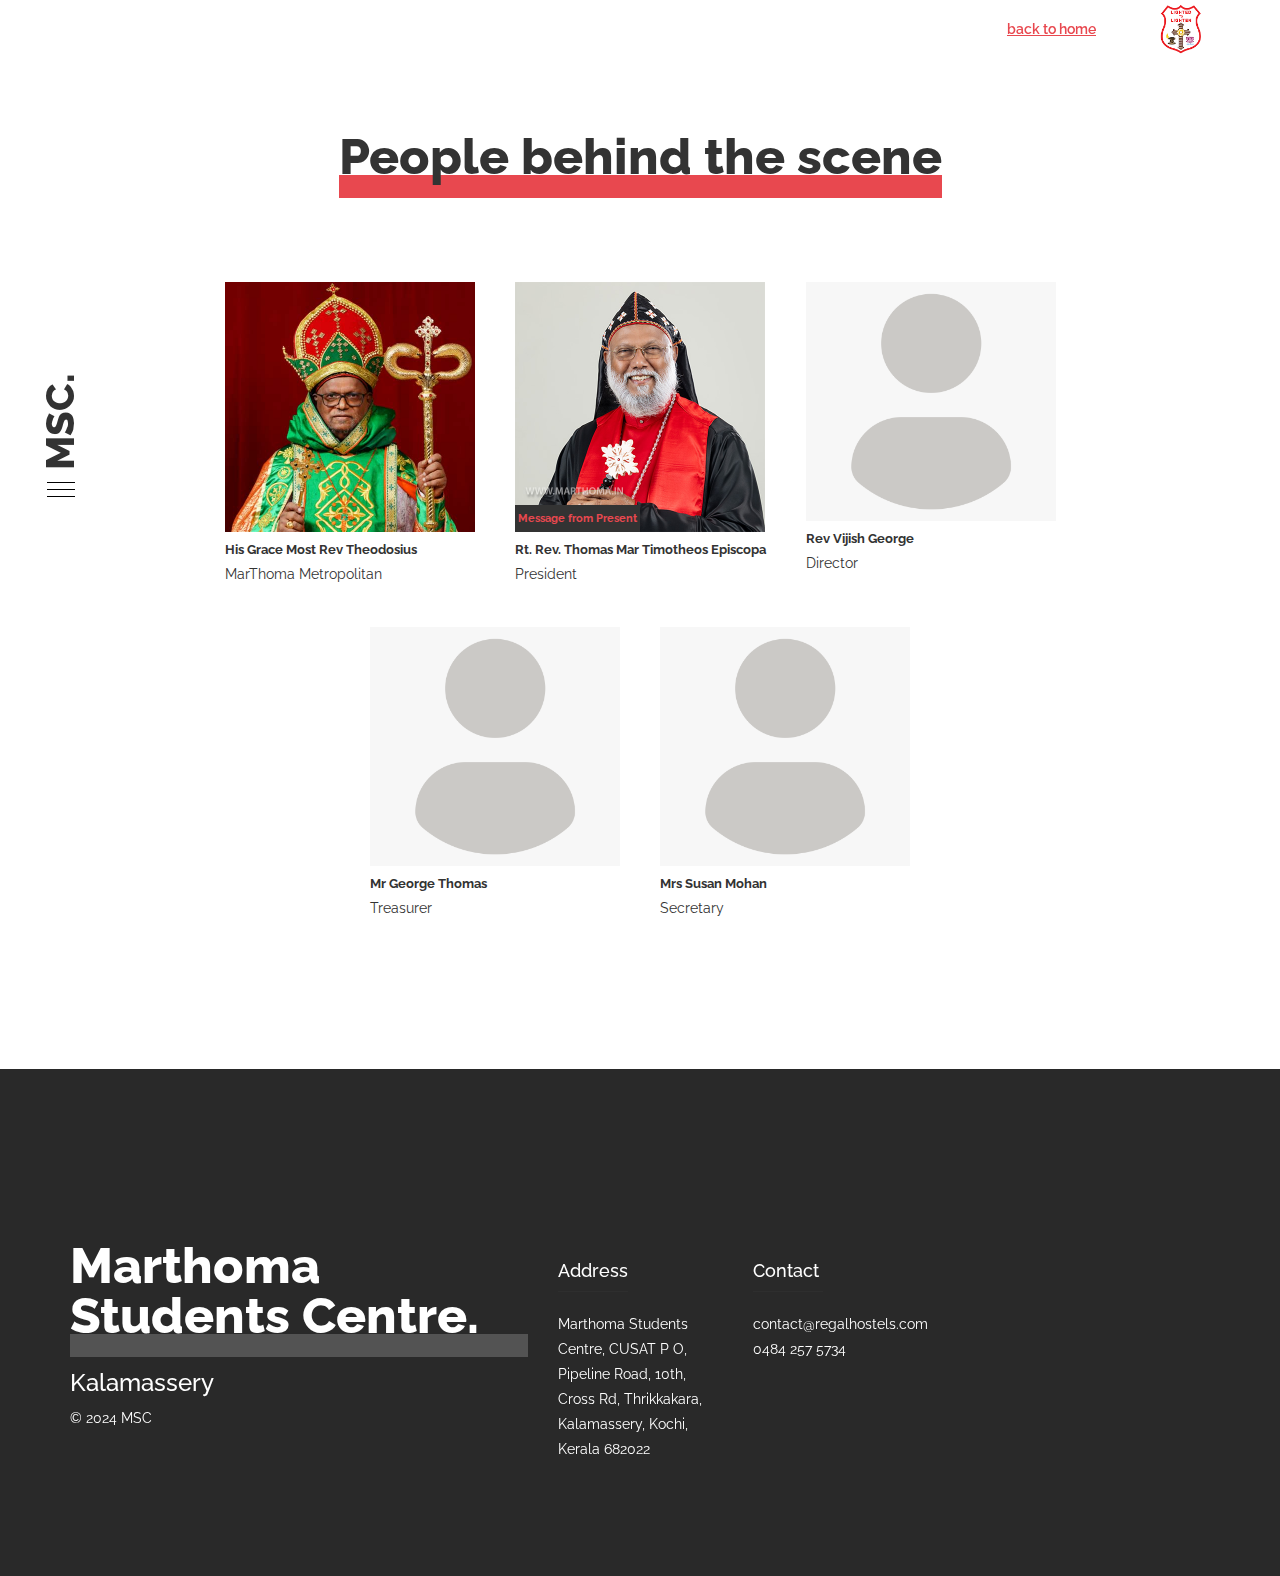
==== commit c9f207e8: "changes in UI" ====
--- a/people.html
+++ b/people.html
@@ -71,6 +71,21 @@
 
 		.person img {
 			width: 250px;
+		}
+
+		.person_image_container {
+			position: relative;
+		}
+
+		.message {
+			background-color: #333333;
+			position: absolute;
+			left: 0;
+			bottom: 0;
+			padding: 1px 3px;
+			font-size: 0.8em;
+			font-weight: bold;
+			color: #e8484f;
 		}
 	</style>
 </head>
@@ -189,6 +204,7 @@
 									<div class="person">
 										<div class="person_image_container">
 											<img src="images/people/4-Mar-Timotheos-2.jpg"/>
+											<a href="images/message.jpeg" target="_blank" class="message">Message from Present</a>
 										</div>
 										<div class="person_text">
 											<div class="person_name">Rt. Rev. Thomas Mar Timotheos Episcopa</div>
@@ -197,14 +213,32 @@
 									</div>
 									<div class="person">
 										<div class="person_image_container">
-											<img src="images/people/director.jpg"/>
+											<img src="images/placeholder-person.png"/>
 										</div>
 										<div class="person_text">
 											<div class="person_name">Rev Vijish George</div>
 											<div class="person_position">Director</div>
 										</div>
 									</div>
-									
+
+									<div class="person">
+										<div class="person_image_container">
+											<img src="images/placeholder-person.png"/>
+										</div>
+										<div class="person_text">
+											<div class="person_name">Mr George Thomas</div>
+											<div class="person_position">Treasurer</div>
+										</div>
+									</div>
+									<div class="person">
+										<div class="person_image_container">
+											<img src="images/placeholder-person.png"/>
+										</div>
+										<div class="person_text">
+											<div class="person_name">Mrs Susan Mohan</div>
+											<div class="person_position">Secretary</div>
+										</div>
+									</div>
 								</div>
 
 								
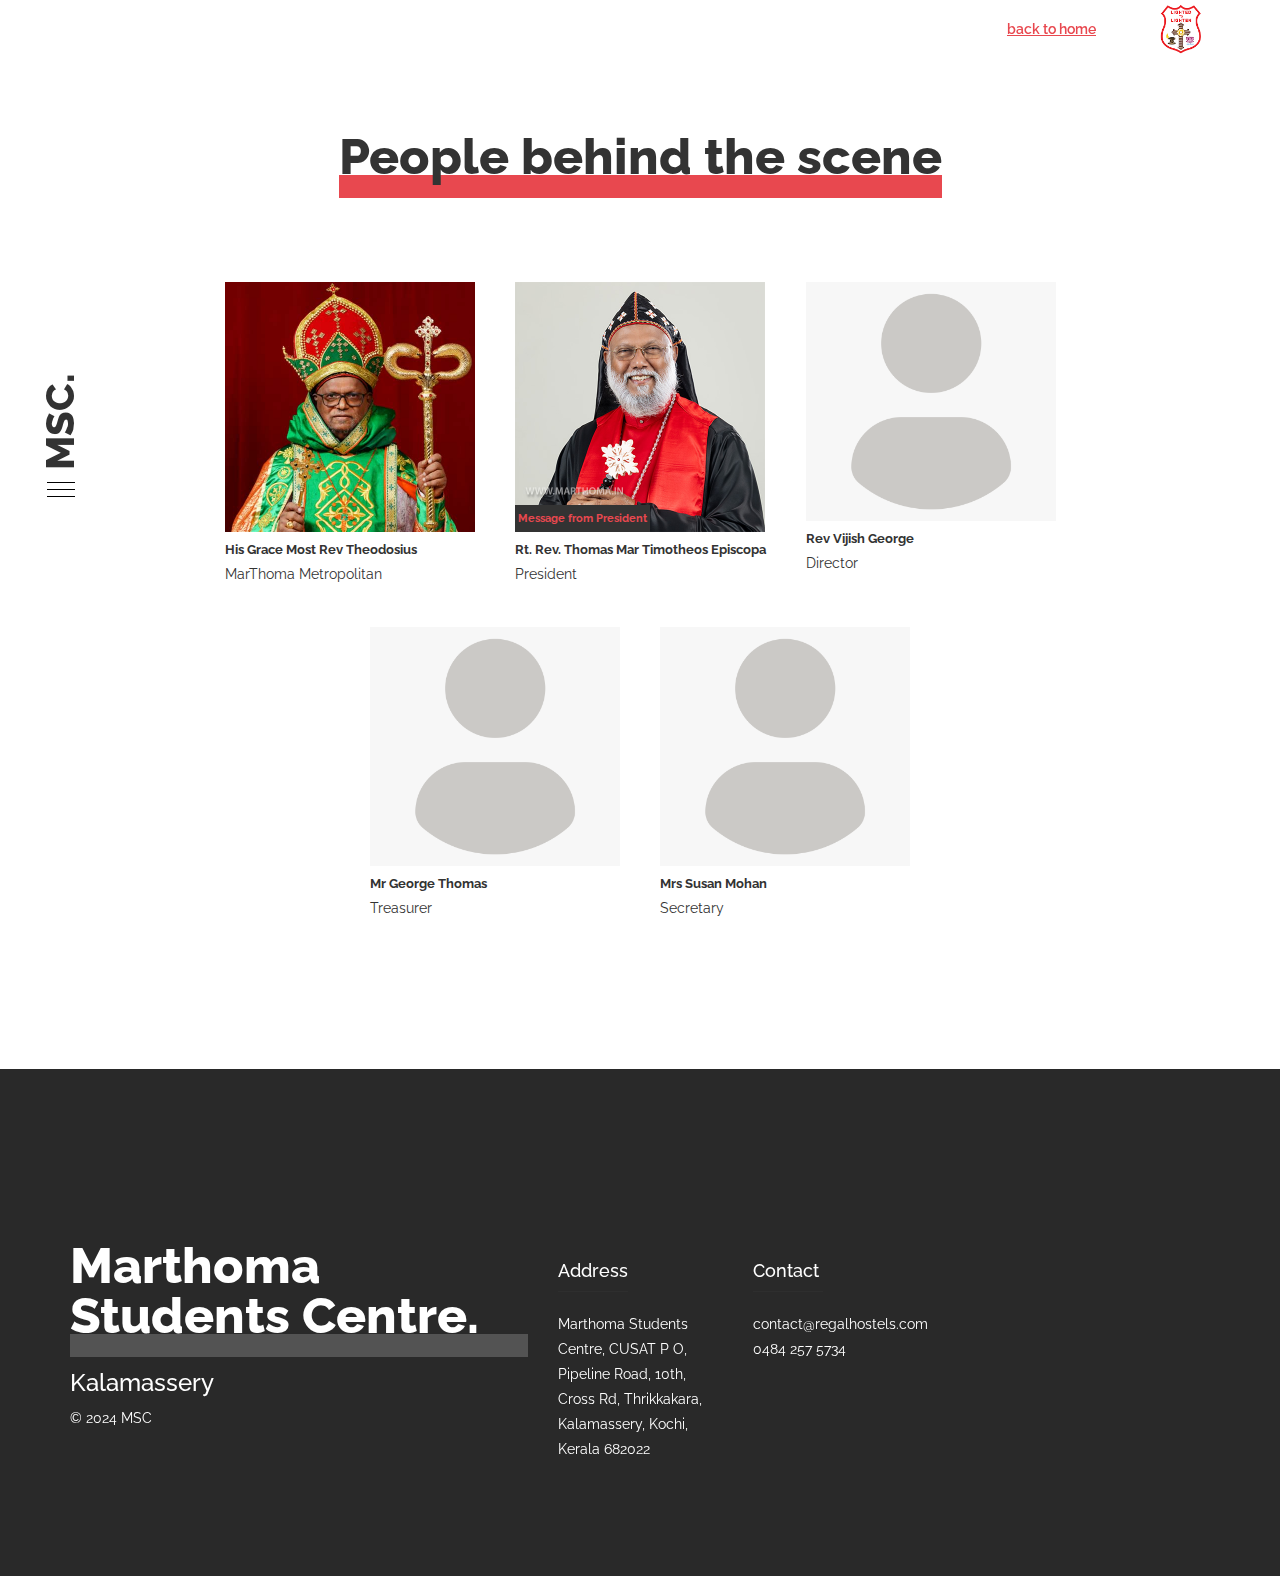
==== commit 555cccda: "fix typo" ====
--- a/people.html
+++ b/people.html
@@ -204,7 +204,7 @@
 									<div class="person">
 										<div class="person_image_container">
 											<img src="images/people/4-Mar-Timotheos-2.jpg"/>
-											<a href="images/message.jpeg" target="_blank" class="message">Message from Present</a>
+											<a href="images/message.jpeg" target="_blank" class="message">Message from President</a>
 										</div>
 										<div class="person_text">
 											<div class="person_name">Rt. Rev. Thomas Mar Timotheos Episcopa</div>
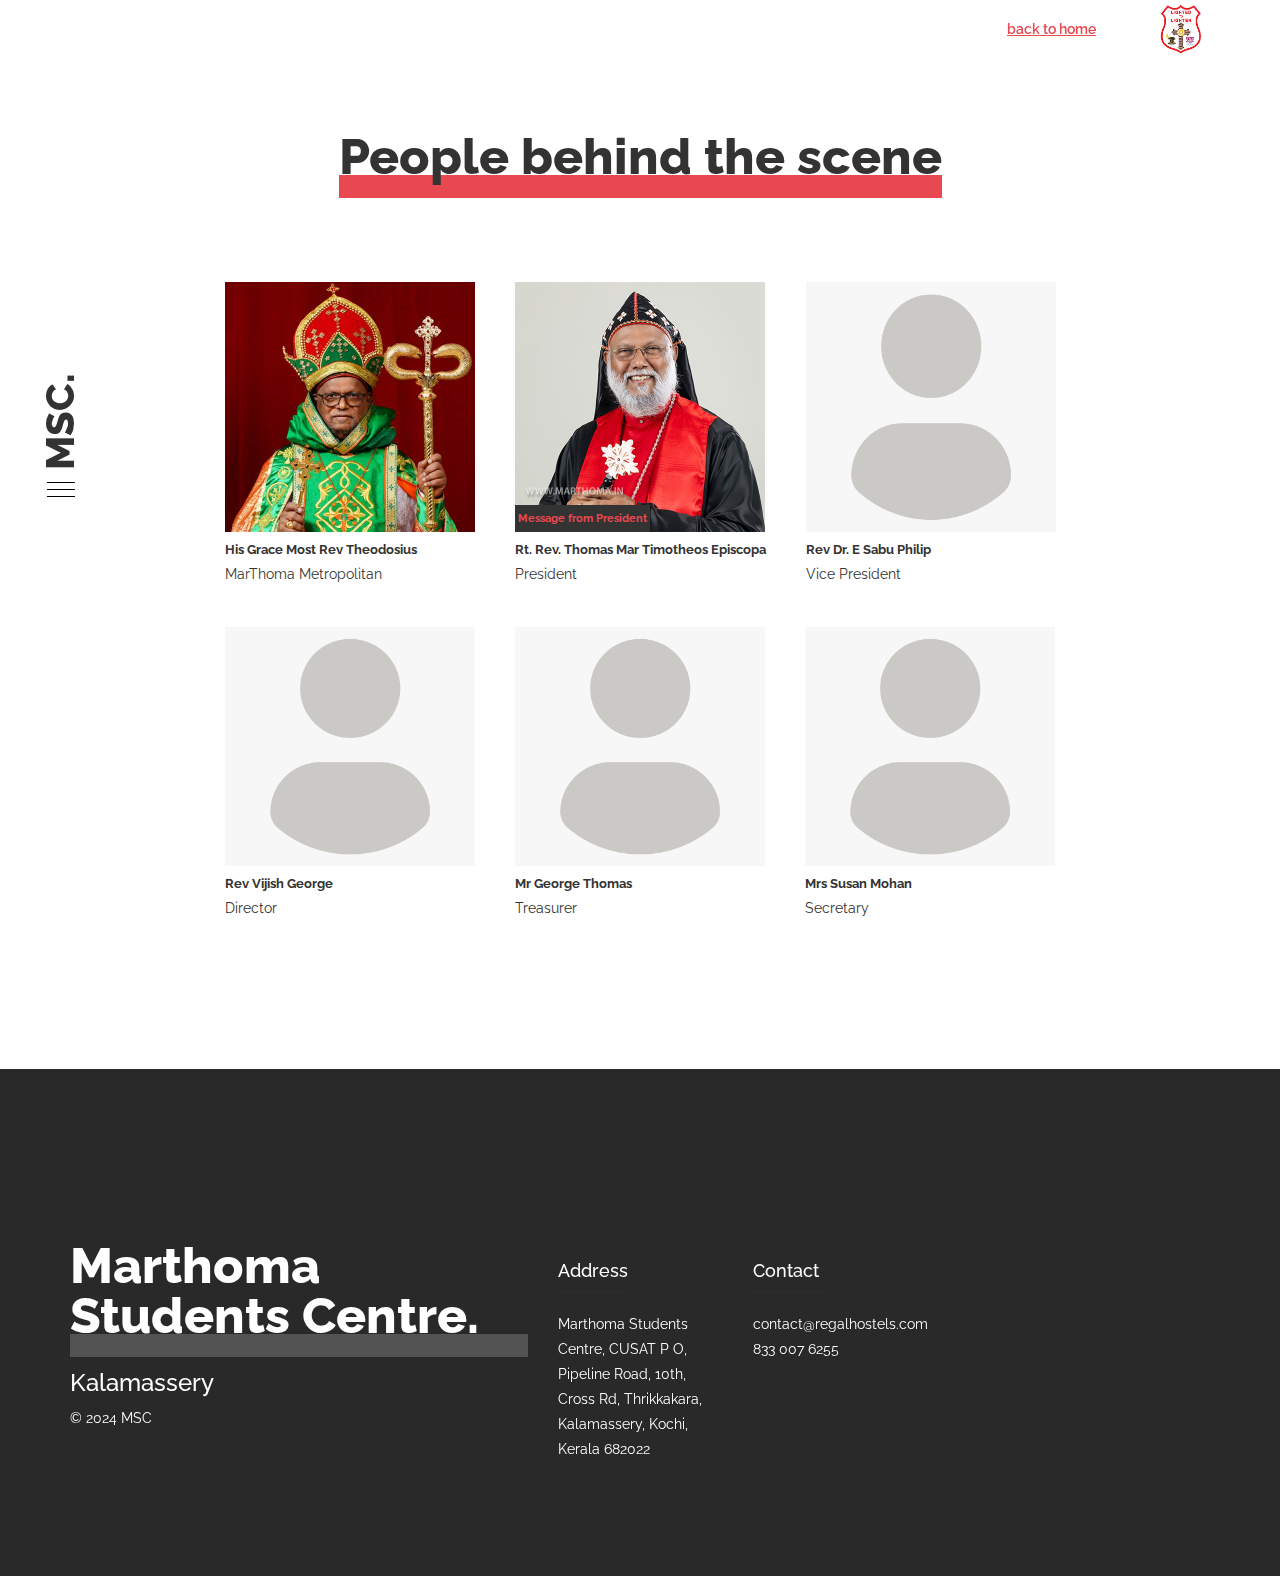
==== commit 417c1fb1: "Review request" ====
--- a/people.html
+++ b/people.html
@@ -213,6 +213,15 @@
 									</div>
 									<div class="person">
 										<div class="person_image_container">
+											<img src="images/placeholder-person.png" height="250"/>
+										</div>
+										<div class="person_text">
+											<div class="person_name">Rev Dr. E Sabu Philip</div>
+											<div class="person_position">Vice President</div>
+										</div>
+									</div>
+									<div class="person">
+										<div class="person_image_container">
 											<img src="images/placeholder-person.png"/>
 										</div>
 										<div class="person_text">
@@ -255,7 +264,7 @@
             
             <!-- help -->
             <div id="reg_footer_block" data-0="@class:noactive" data-300-end="@class:active">
-                <i class="ti flaticon-reception-bell"></i><span class="reg_subtitle">Need Help. <b>0484 257 5734</b></span>
+                <i class="ti flaticon-reception-bell"></i><span class="reg_subtitle">Need Help. <b>833 007 6255</b></span>
                 <p>If you hate forms (and who doesn’t?) or if you want to talk to a human being (and who doesn’t?), then you can ring us on the following number.</p>
             </div>
             <!-- help end -->
@@ -273,7 +282,7 @@
                 <div class="col-md-3 col-sm-3">
                     <h4>Contact</h4>
                     <p><a href="mailto:contact@regalhostels.com">contact@regalhostels.com</a><br>
-                    0484 257 5734<br>
+                    833 007 6255<br>
                     
                     </p>
                 </div>
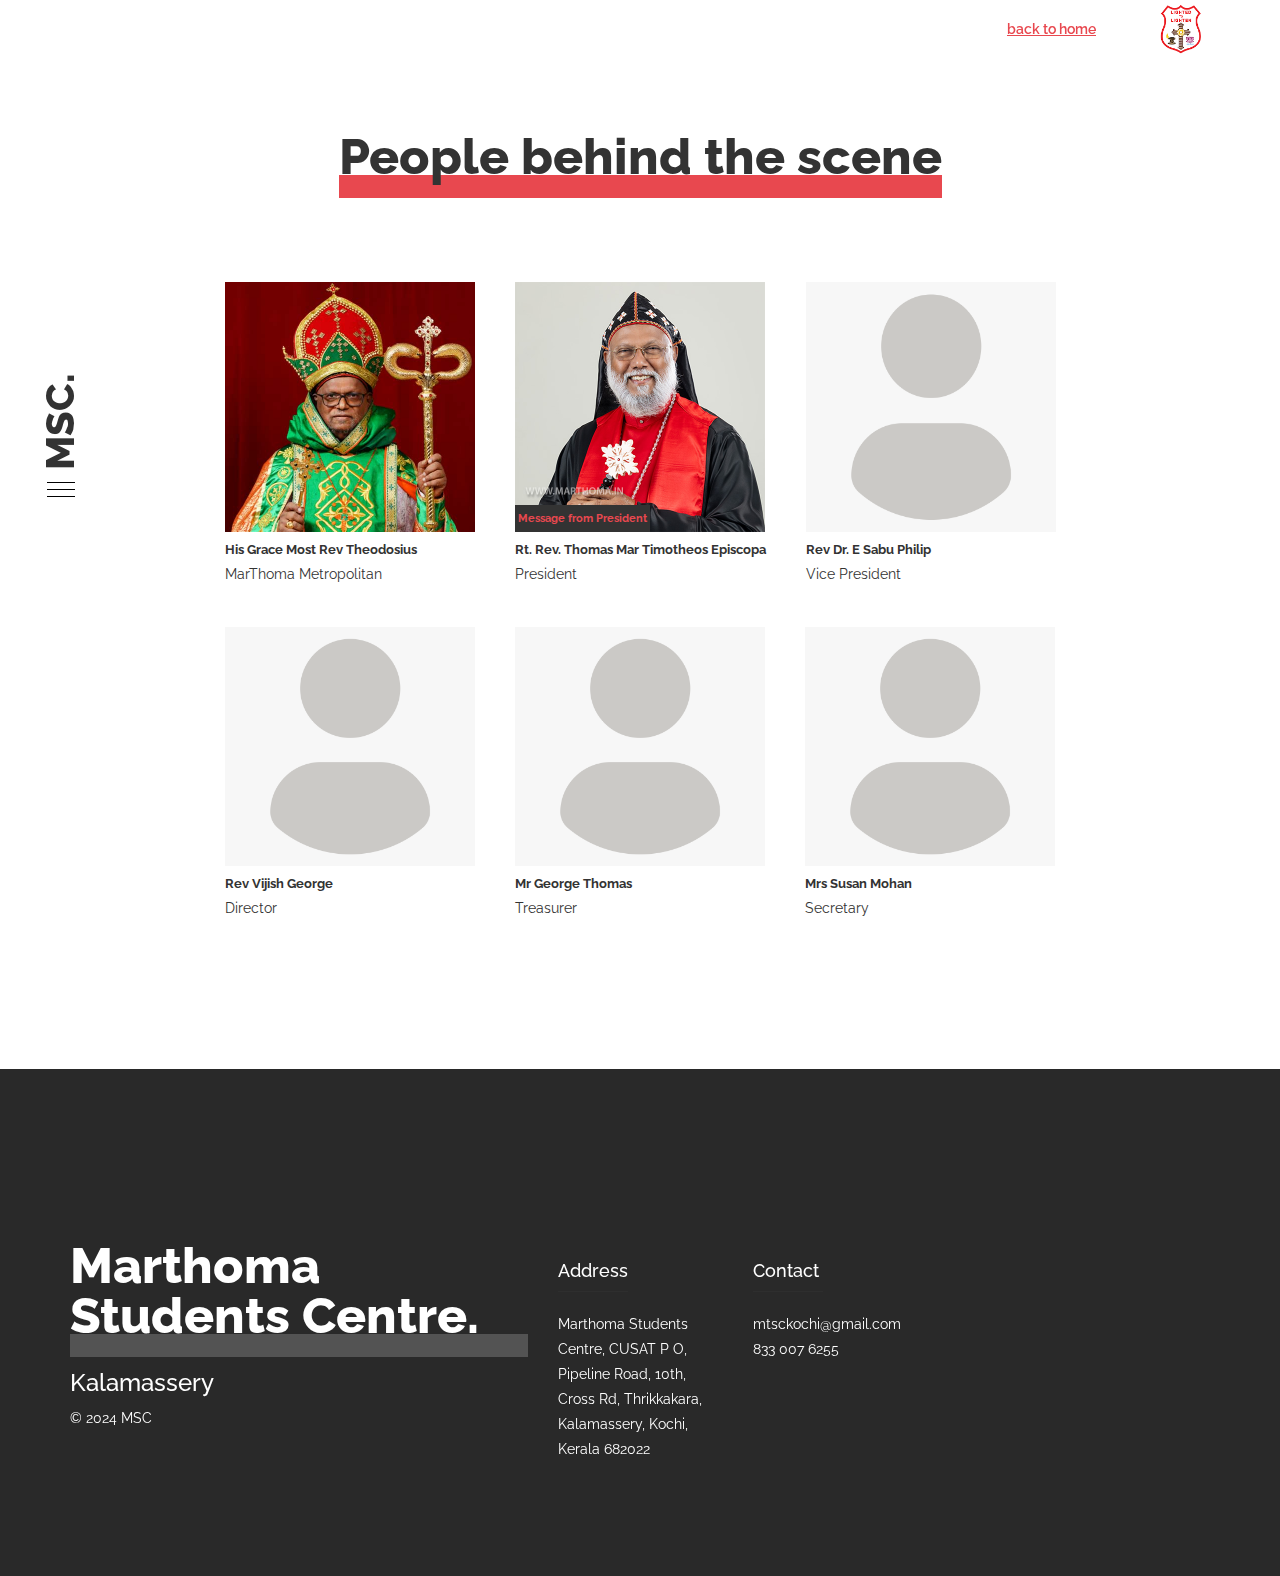
==== commit 39cc1947: "fix email id" ====
--- a/people.html
+++ b/people.html
@@ -281,7 +281,7 @@
                 </div>
                 <div class="col-md-3 col-sm-3">
                     <h4>Contact</h4>
-                    <p><a href="mailto:contact@regalhostels.com">contact@regalhostels.com</a><br>
+                    <p><a href="mailto:mtsckochi@gmail.com">mtsckochi@gmail.com</a><br>
                     833 007 6255<br>
                     
                     </p>
